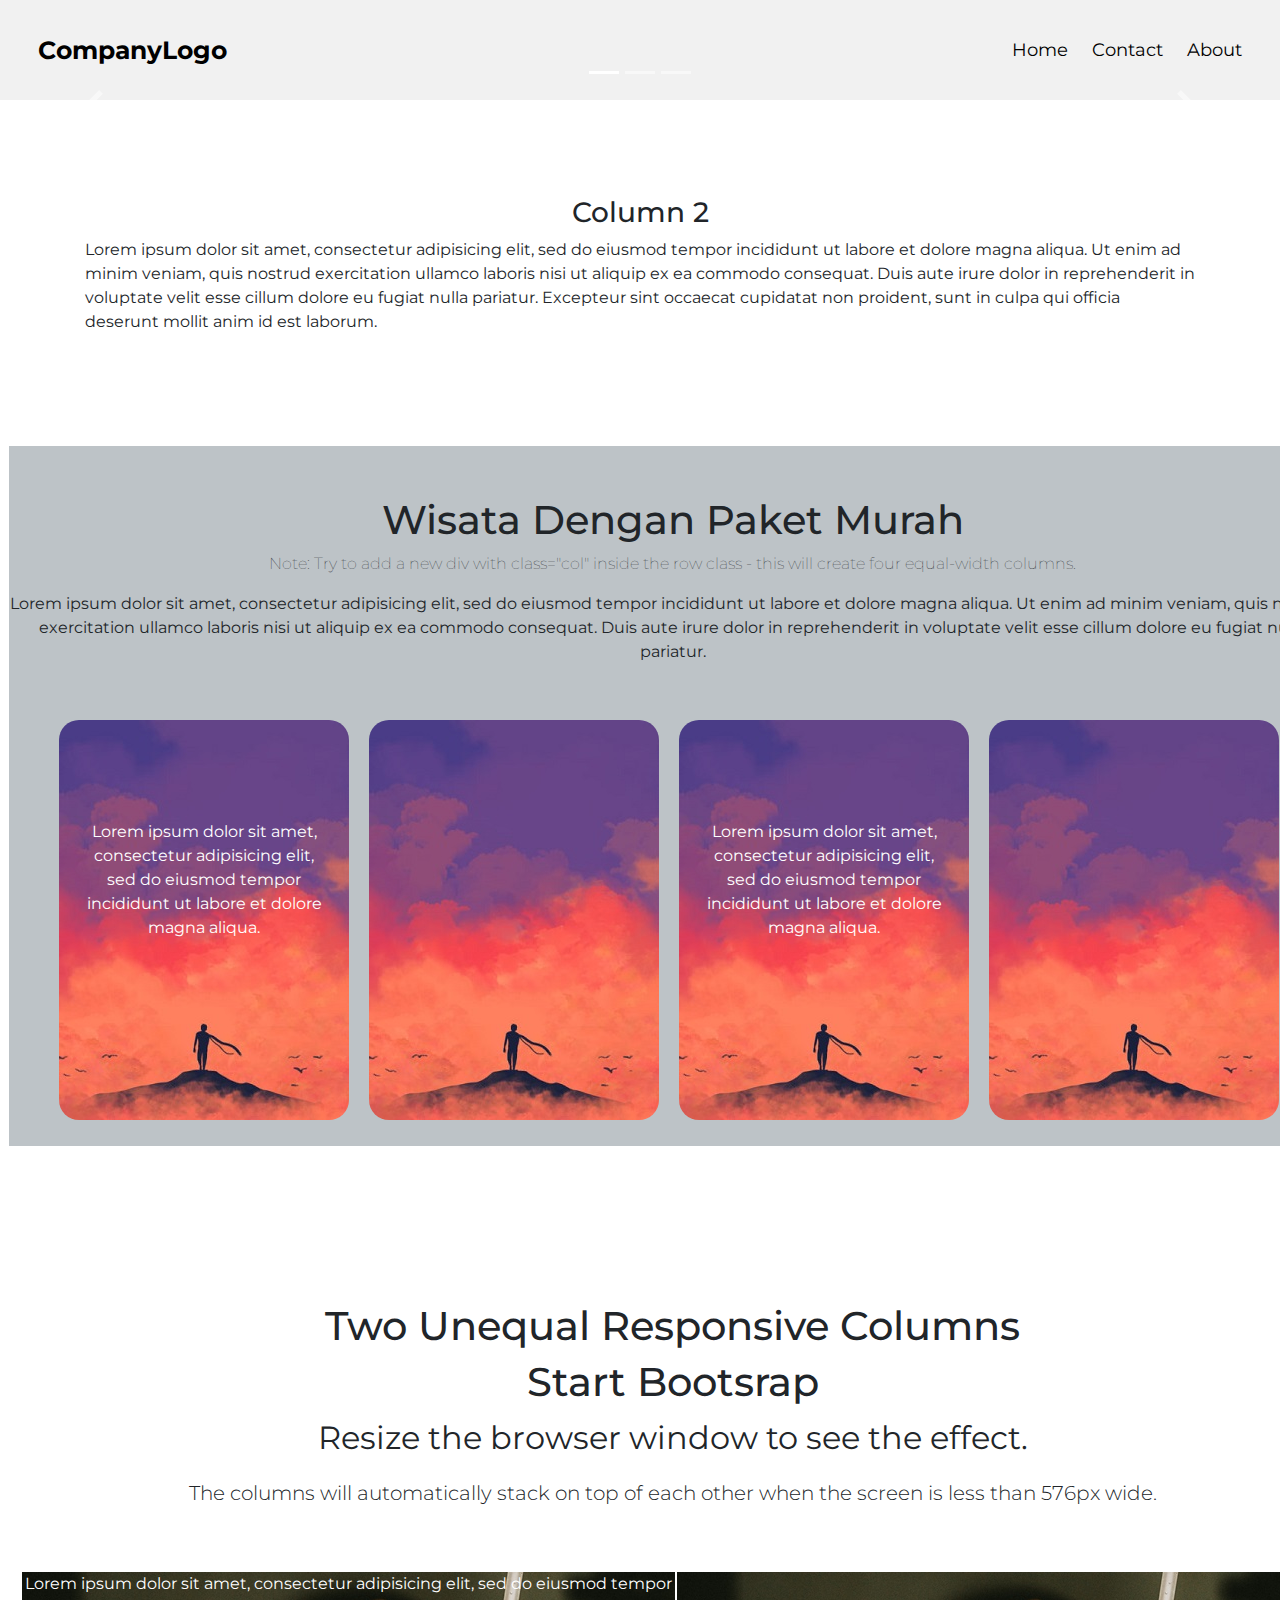
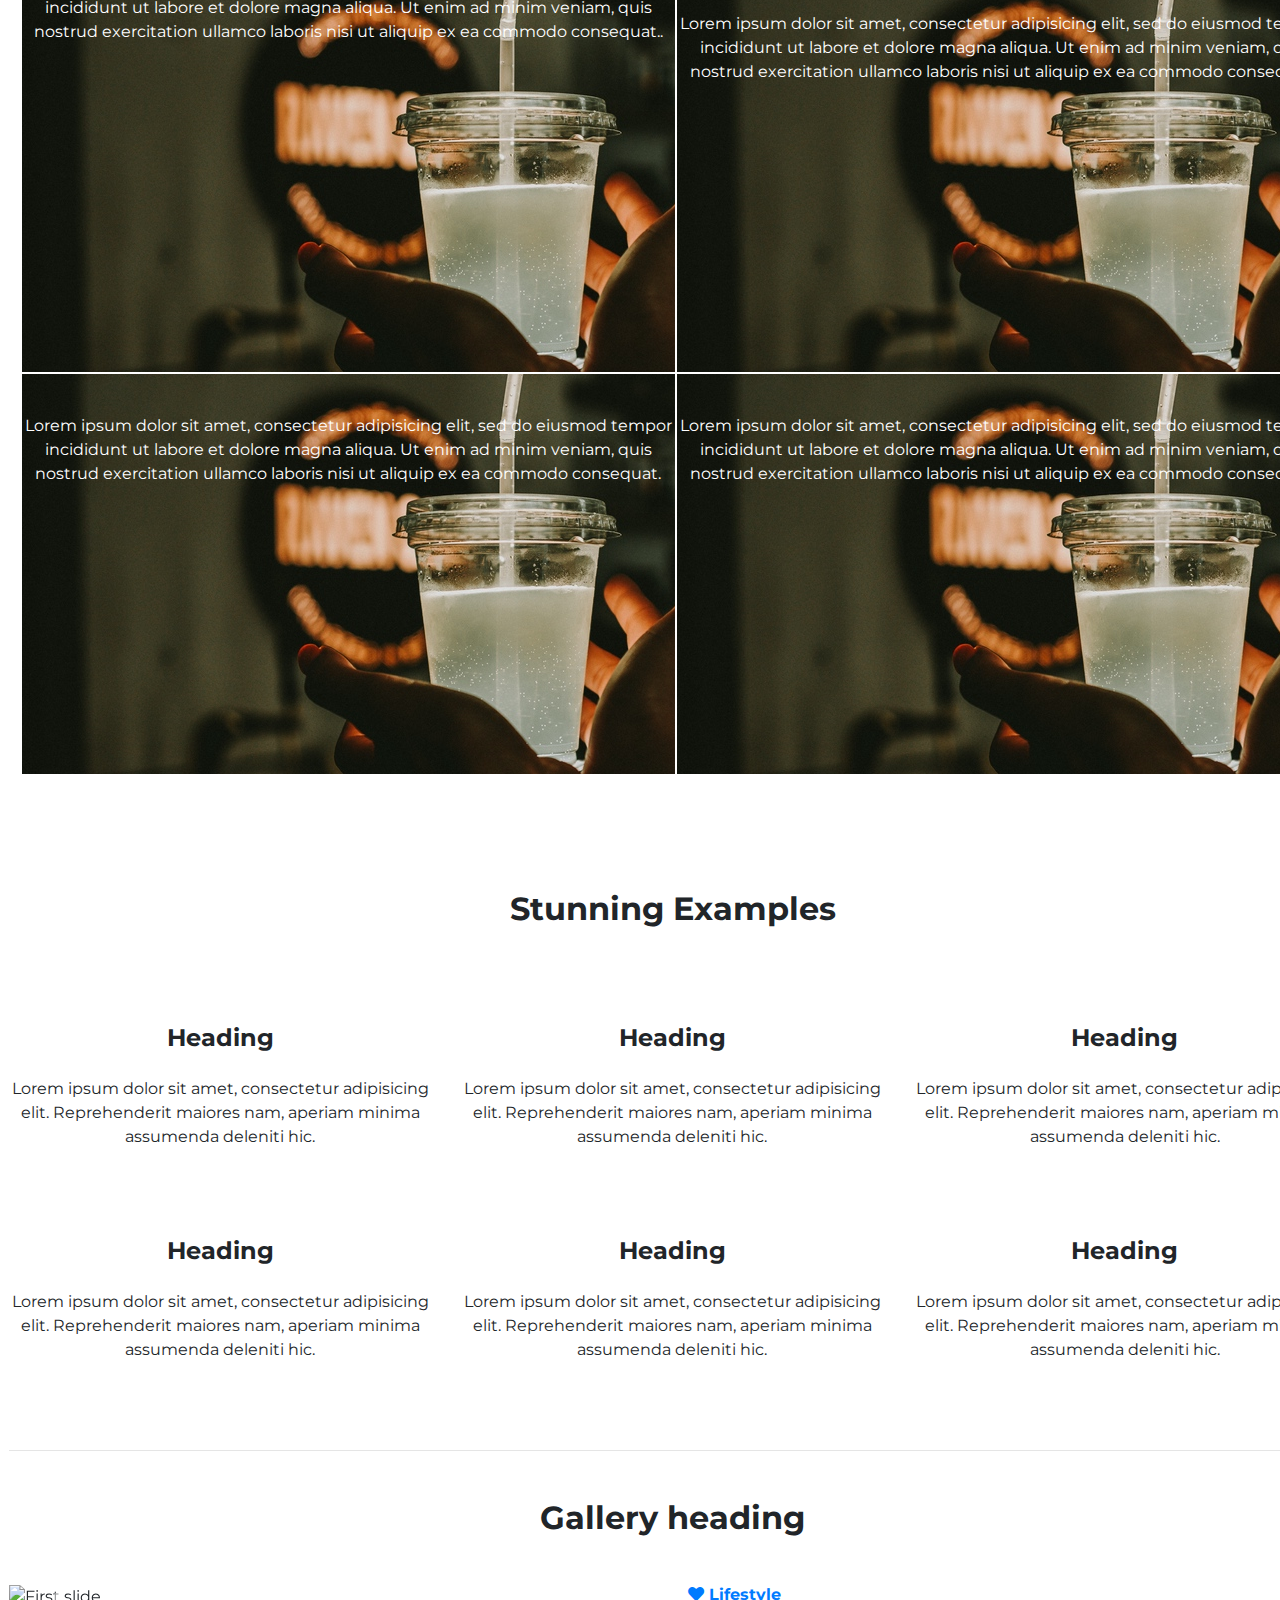
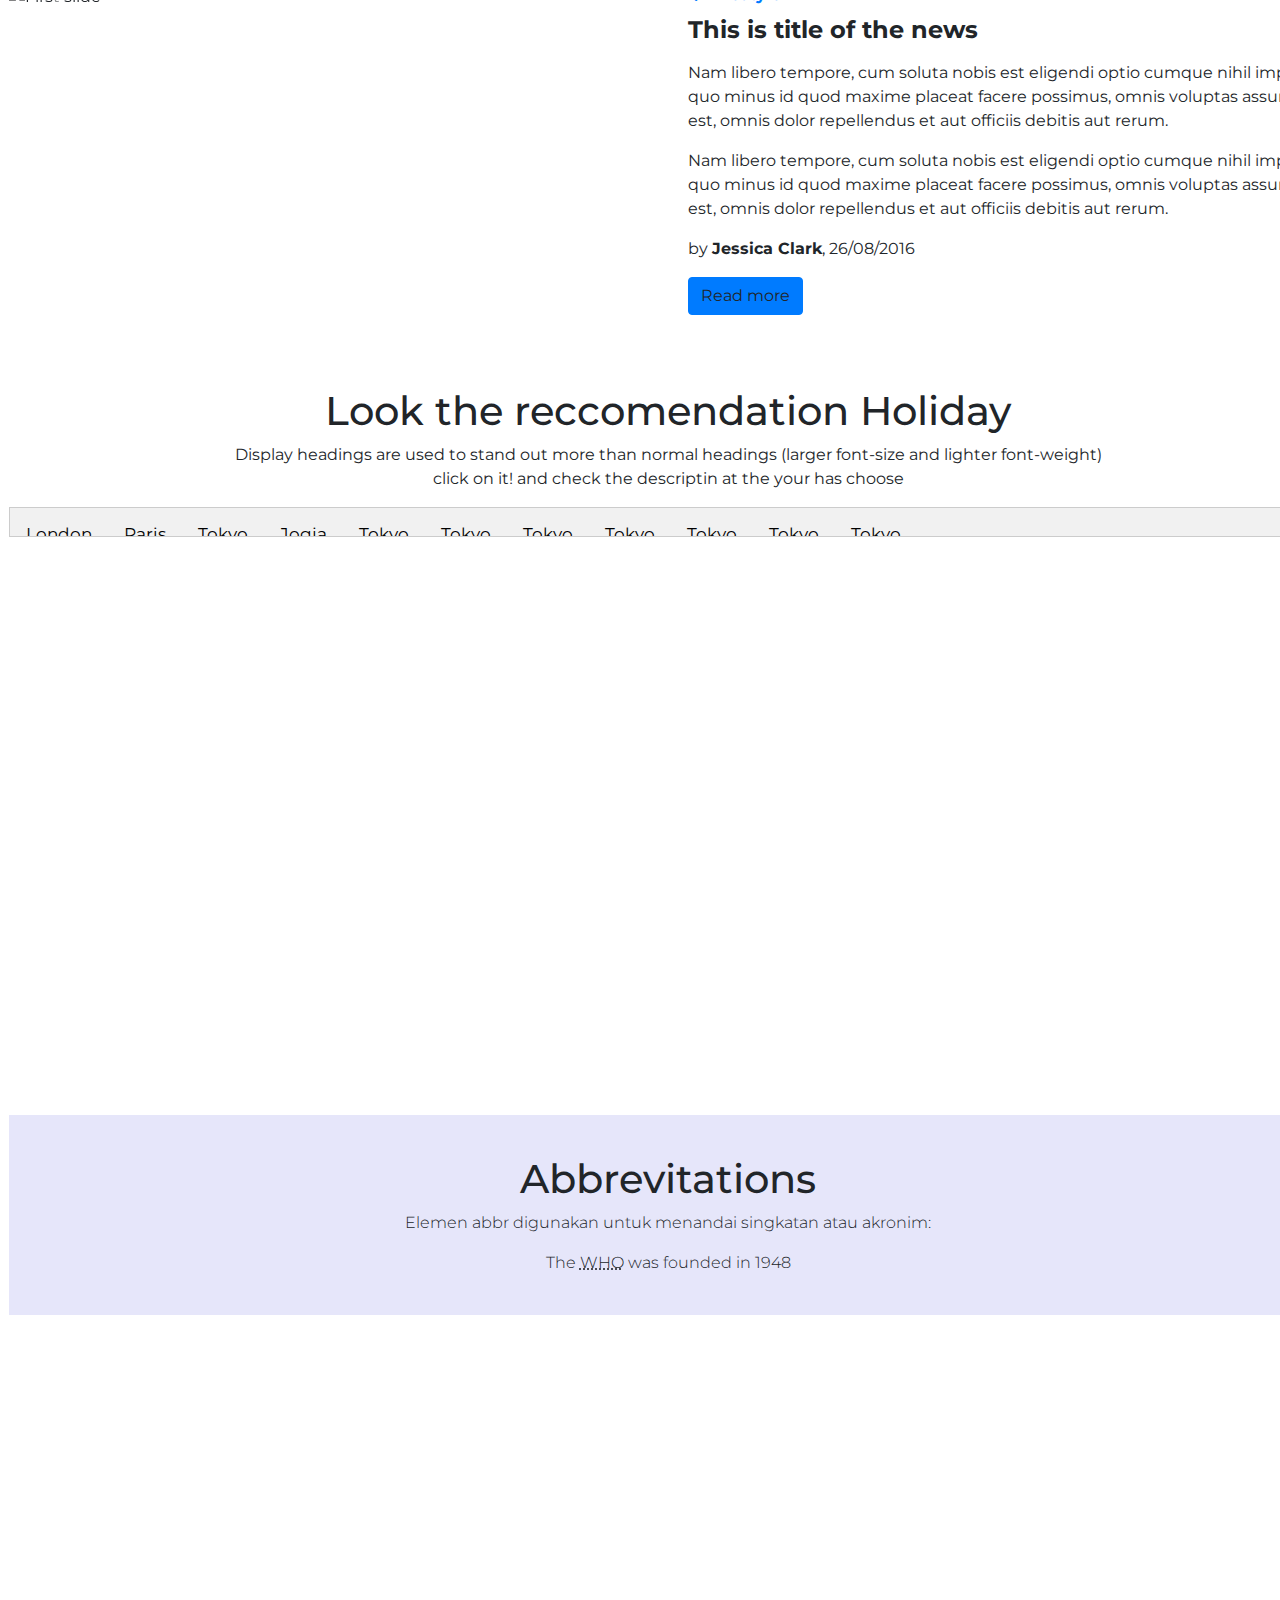
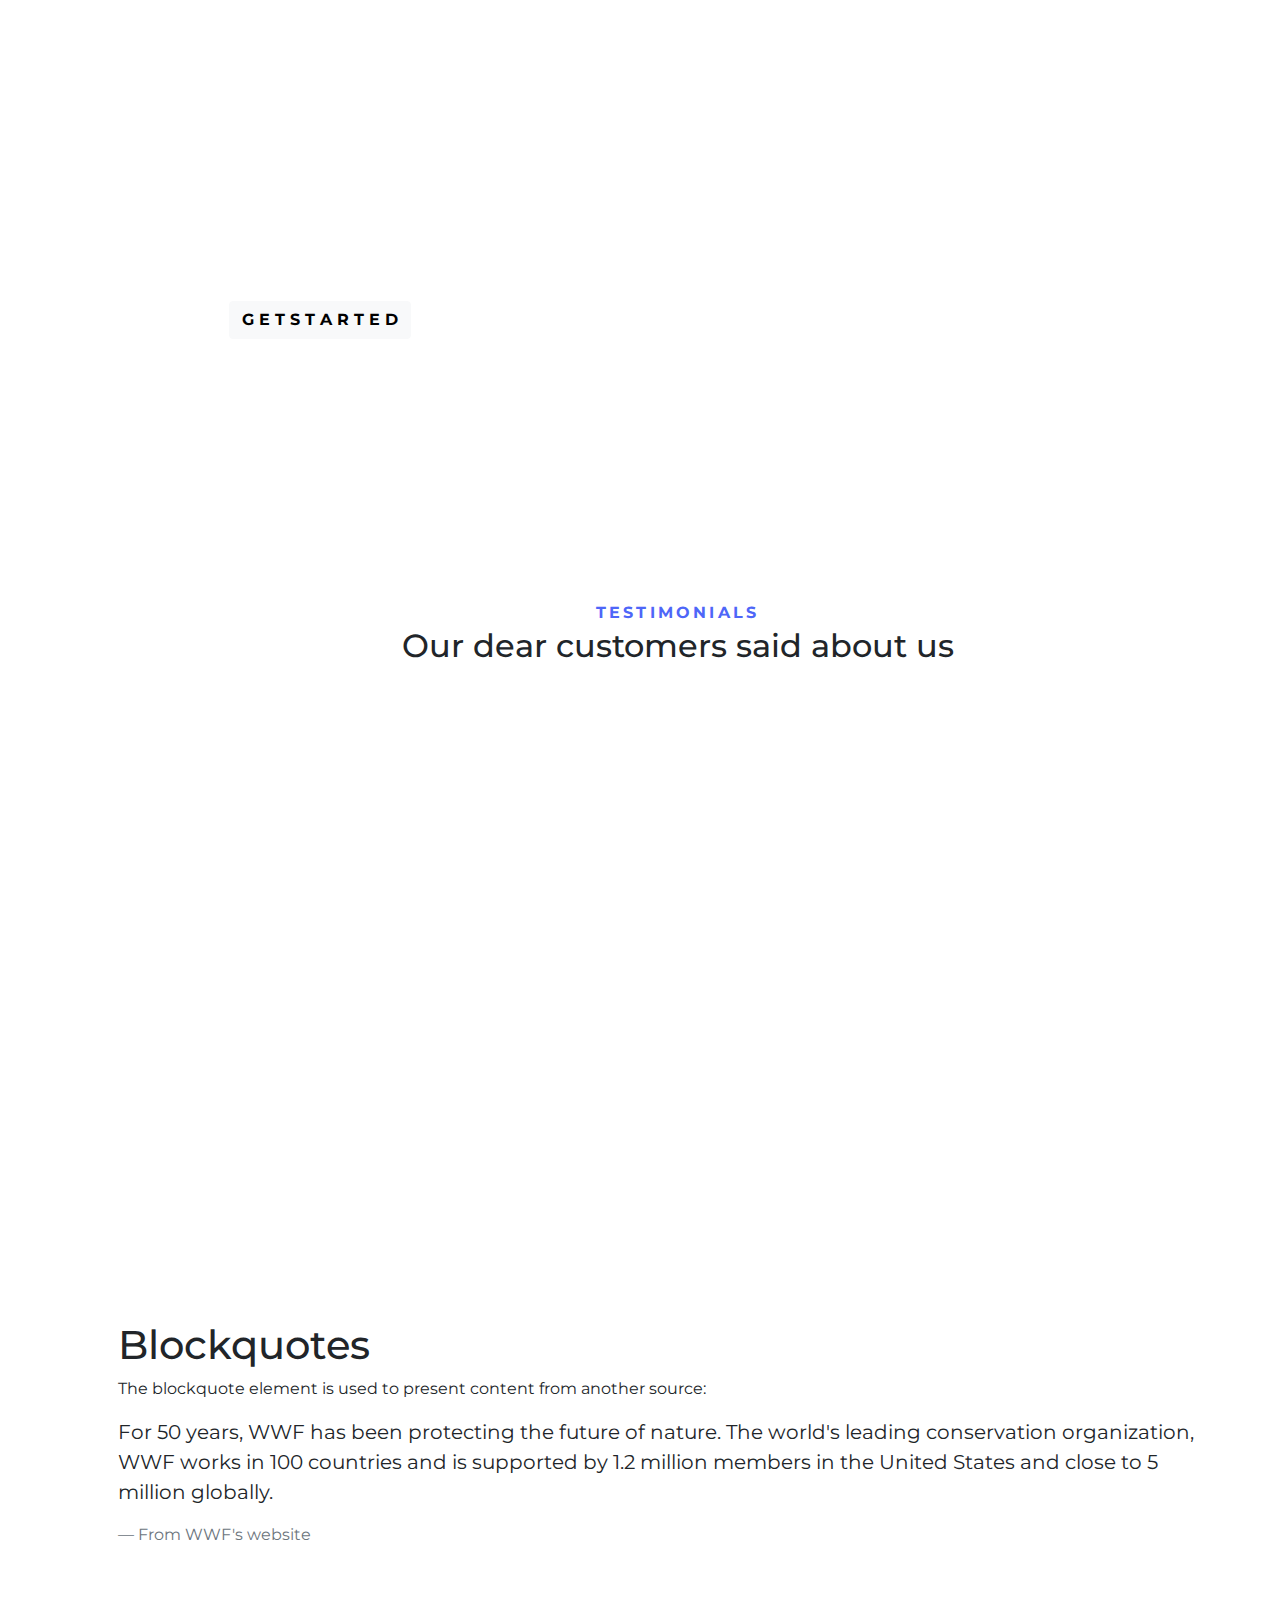
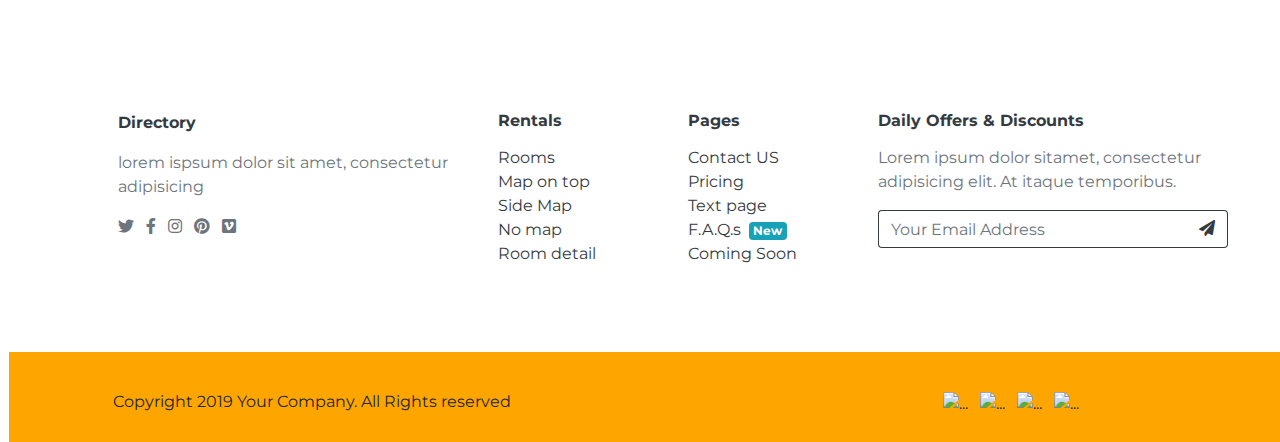
==== One.html @ 53c68852 "UBAH" ====
<!DOCTYPE html>
<html lang="en">
<head>
	<title>Bootsrap Example</title>
	  <meta charset="utf-8">
  <meta name="viewport" content="width=device-width, initial-scale=1">
  <link rel="stylesheet" href="https://stackpath.bootstrapcdn.com/bootstrap/4.3.1/css/bootstrap.min.css" integrity="sha384-ggOyR0iXCbMQv3Xipma34MD+dH/1fQ784/j6cY/iJTQUOhcWr7x9JvoRxT2MZw1T" crossorigin="anonymous">
  <link rel="stylesheet" href="fontawesome/css/all.css">
  <link href="https://fonts.googleapis.com/css?family=Montserrat:400,400i,500,600,600i,700,800,900|Poiret+One&display=swap" rel="stylesheet">
  <script src="https://stackpath.bootstrapcdn.com/bootstrap/4.3.1/js/bootstrap.min.js" integrity="sha384-JjSmVgyd0p3pXB1rRibZUAYoIIy6OrQ6VrjIEaFf/nJGzIxFDsf4x0xIM+B07jRM" crossorigin="anonymous"></script>
  <script src="https://code.jquery.com/jquery-3.3.1.slim.min.js" integrity="sha384-q8i/X+965DzO0rT7abK41JStQIAqVgRVzpbzo5smXKp4YfRvH+8abtTE1Pi6jizo" crossorigin="anonymous"></script>
  <script src="https://cdnjs.cloudflare.com/ajax/libs/popper.js/1.14.7/umd/popper.min.js" integrity="sha384-UO2eT0CpHqdSJQ6hJty5KVphtPhzWj9WO1clHTMGa3JDZwrnQq4sF86dIHNDz0W1" crossorigin="anonymous"></script>
  <script src="https://ajax.googleapis.com/ajax/libs/jquery/3.4.0/jquery.min.js"></script>
  <script src="https://cdnjs.cloudflare.com/ajax/libs/popper.js/1.14.7/umd/popper.min.js"></script>
  <script src="https://maxcdn.bootstrapcdn.com/bootstrap/4.3.1/js/bootstrap.min.js"></script>
  <style type="text/css">
    html {
      scroll-behavior: smooth;
    }
  	.display-1, .display-2, .display-3, .display-4 {
  		text-align: center;
  	}
  	body {
  		max-width: 1366px;
  		font-family: 'Montserrat', sans-serif;
  	}
  	header{
  		height: 100px;
  	}
  	.header {
  overflow: hidden;
  background-color: #f1f1f1;
  padding: 13px;
}

.header a {
  float: left;
  color: black;
  text-align: center;
  padding: 12px;
  text-decoration: none;
  font-size: 18px; 
  line-height: 25px;
  border-radius: 4px;
}

.header a.logo {
  font-size: 25px;
  font-weight: bold;
}

.header a:hover {
  background-color: #ddd;
  color: black;
}

.header a.active {
  background-color: none;
  color: black;
}

.header-right {
  float: right;
}

@media screen and (max-width: 500px) {
  .header a {
    float: none;
    display: block;
    text-align: left;
  }
  
  .header-right {
    float: none;
  }
}
  </style>
</head>
<body>
	<header class="header">
	<div class="header">
		<a href="#default" class="logo">CompanyLogo</a>
		 <div class="header-right">
		 	<a class="active" href="#home">Home</a>
		 	<a href="#contact">Contact
		 	</a>
		 	<a href="#about">About</a>
 		</div>
	</div>
	</header>
	<style type="text/css">
		.nav-item {
			margin-left: 50px;
		}
	</style>
	<div class="bd-example">
  <div id="carouselExampleCaptions" class="carousel slide" data-ride="carousel">
    <ol class="carousel-indicators">
      <li data-target="#carouselExampleCaptions" data-slide-to="0" class="active"></li>
      <li data-target="#carouselExampleCaptions" data-slide-to="1"></li>
      <li data-target="#carouselExampleCaptions" data-slide-to="2"></li>
    </ol>
    <div class="carousel-inner">
      <div class="carousel-item active">
        <img src="D:\bukan project\blonde-girl-4k-t7-1366x768.JPG" class="d-block w-100" alt="" style=" z-index: -1;">
        <div class="carousel-caption d-none d-md-block">
        	<div class="text-center text-lg-left">
        	<h6 align="left">The best holiday experience</h6>
        	<h1 class="display-3 font-weight-bold text-shadow" align="left">
        		Stay like a local
        	</h1>
        	</div>
        	<div class="search-bar" style="background: white; border-radius: 30px; border: 1px black; height: 50px;">
        		<form action="#" style="border-radius: 20px;">
        			<div class="row">
        				<div class="d-flex align-items-center form-group"
        				style="margin-left: 50px; margin-bottom: 22px;
        				width: 260px;
        				margin-top: 7px;

        				">
        					<input type="text" name="search" placeholder=" what are you searching for ?     "class="form-control border-0 shadow-0"
        					align="center"
        					style="border: transparent;">
        				</div>
        				<div class=""
        				align="center" style="padding-left: 10px;
        				padding-right: 10px; margin-top: 7px;" align="center">
        					<form action="#" id="newsletter-form">
							<div class="input-group mb-3">
							<input type="email" placeholder="Location" 
							aria-label="Your Email Address" class="form-control 
							bg-grey border-0 border-right-0"
							style="border: transparent;
							">
							<div class="input-group-append">
								<button type="submit" class="btn btn-outline-dark
								border-left-1 border-0" >
								<i class="fas fa-crosshairs text-lg"></i>
								 
								</button>
							</div>
						</div>
					</form>
        				</div>
        				 <div class="dropdown show" style="margin-top: 6px;">
  						<a class="btn btn-secondary dropdown-toggle" href="#" role="button" id="dropdownMenuLink" data-toggle="dropdown" aria-haspopup="true" aria-expanded="false">
    Categories
 						 </a>

 			 <div class="dropdown-menu" aria-labelledby="dropdownMenuLink">
   			 <a class="dropdown-item" href="#">Action</a>
    			<a class="dropdown-item" href="#">Another action</a>
    			<a class="dropdown-item" href="#">Something else here</a>
  			</div>
			</div>
        			</div>
        		</form>
        	</div>
        	<br>
          <h5>First slide label</h5>
          <p>Nulla vitae elit libero, a pharetra augue mollis interdum.</p>
        </div>
      </div>
      <div class="carousel-item">
        <img src="D:\bukan project\cute-girl-with-camera-smiling-8m-1366x768.jpg" class="d-block w-100" alt="...">
        <div class="carousel-caption d-none d-md-block">
          <h5>Second slide label</h5>
          <p>Lorem ipsum dolor sit amet, consectetur adipiscing elit.</p>
        </div>
      </div>
      <div class="carousel-item">
        <img src="D:\bukan project\marie-grippon-hd-1v-1366x768.jpg" class="d-block w-100" alt="...">
        <div class="carousel-caption d-none d-md-block">
          <h5>Third slide label</h5>
          <p>Praesent commodo cursus magna, vel scelerisque nisl consectetur.</p>
        </div>
      </div>
    </div>
    <a class="carousel-control-prev" href="#carouselExampleCaptions" role="button" data-slide="prev">
      <span class="carousel-control-prev-icon" aria-hidden="true"></span>
      <span class="sr-only">Previous</span>
    </a>
    <a class="carousel-control-next" href="#carouselExampleCaptions" role="button" data-slide="next">
      <span class="carousel-control-next-icon" aria-hidden="true"></span>
      <span class="sr-only">Next</span>
    </a>
  </div>
</div>
	<br>
	     <br>
	<br>
	<br>
	<div class="container">
		<div class="row">
			<div class="col-sm-12">
				<h3 align="center">Column 2</h3>
				<p>Lorem ipsum dolor sit amet, consectetur adipisicing elit, sed do eiusmod
				tempor incididunt ut labore et dolore magna aliqua. Ut enim ad minim veniam,
				quis nostrud exercitation ullamco laboris nisi ut aliquip ex ea commodo
				consequat. Duis aute irure dolor in reprehenderit in voluptate velit esse
				cillum dolore eu fugiat nulla pariatur. Excepteur sint occaecat cupidatat non
				proident, sunt in culpa qui officia deserunt mollit anim id est laborum.</p>
			</div>
		</div>
	</div>
	<br>
	<br>
	<br>
	<br>
	<div class="class-content-inner"style="background: #bdc3c7; height: 700px; padding-top: 50px; width: 1327px; margin-left: 9px;">
		    <h1 align="center">Wisata Dengan Paket Murah</h1>
		<p align="center" class="font-weight-lighter">Note: Try to add a new div with class="col" inside the row class - this will create four equal-width columns.
		</p><p align="center">Lorem ipsum dolor sit amet, consectetur adipisicing elit, sed do eiusmod
		tempor incididunt ut labore et dolore magna aliqua. Ut enim ad minim veniam,
		quis nostrud exercitation ullamco laboris nisi ut aliquip ex ea commodo
		consequat. Duis aute irure dolor in reprehenderit in voluptate velit esse
		cillum dolore eu fugiat nulla pariatur.</p>
		<div class="row" style="padding-top: 40px; margin-left: 0px;">
			<div align="left" style="background: url(Anime-Minimalism-4e-Wallpaper-640-x-960-380x570.jpg);
			color: white;
			width: 290px;
			height: 400px;
			margin-left: 20px;
			border-radius: 20px;
			margin-left: 50px;
			padding-top: 100px;
			padding-left: 20px;
			padding-right: 20px;">
			<p style=" 
			color: white;
			" align="center">
				Lorem ipsum dolor sit amet, consectetur adipisicing elit, sed do eiusmod
				tempor incididunt ut labore et dolore magna aliqua. 
			</p>
		</div>
			<div align="center" style="
			background-image: url(Anime-Minimalism-4e-Wallpaper-640-x-960-380x570.jpg);
				width: 290px; 
				margin-right: 10px;
				border-radius: 20px;
				height: 400px;
				margin-left: 20px;
				margin-right: 20px;"
				align="center">				
			</div>
			<div align="right">
			<p style="background: url(Anime-Minimalism-4e-Wallpaper-640-x-960-380x570.jpg);
			color: white;
			width: 290px;
			height: 400px;
			padding-top: 100px;
			padding-left: 20px;
			padding-right: 20px;
			border-radius: 20px;
			margin-right: 20px;
			" align="center">Lorem ipsum dolor sit amet, consectetur adipisicing elit, sed do eiusmod
			tempor incididunt ut labore et dolore magna aliqua.</p>
		</div>
		<div style="background-image: url(Anime-Minimalism-4e-Wallpaper-640-x-960-380x570.jpg);
				width: 290px; 
				margin-right: 10px;
				border-radius: 20px;
				height: 400px;
				margin-right: 10px;">
				<div>	
			</div>
		</div>
	</div>
	<br>
	<br>
	<br>
	<br>
	<div class="container-fluid" style="width: 1318px; 
	margin-top: 70px;
	margin-bottom: 70px;">
  <h1 align="center">Two Unequal Responsive Columns</h1>
  <h2 align="center" style="
  font-size: 2.5rem;
  ">Start Bootsrap</h2>
  <p align="center" style="
  font-size: 2rem;
  ">Resize the browser window to see the effect.</p>
  <p align="center" class="lead">The columns will automatically stack on top of each other when the screen is less than 576px wide.</p>
  <br>
  <br>
  <div class="row" style="
  width: 1330px;
  height: 800px;
  margin-left: -7px;">
    <div class="" style="
    background-image: url(glass_hands_drink_142823_960x544.jpg);
    width: 653px;
    height: 400px;
    margin-right: 2px;
    ">
    	<div>
    		<p align="center"
    		style="
    		color: white;
    		">Lorem ipsum dolor sit amet, consectetur adipisicing elit, sed do eiusmod
    		tempor incididunt ut labore et dolore magna aliqua. Ut enim ad minim veniam,
    		quis nostrud exercitation ullamco laboris nisi ut aliquip ex ea commodo
    		consequat..</p>
    	</div>
    </div>
    <div align="right"style="
    background-image: url(glass_hands_drink_142823_960x544.jpg);
    margin-left: 0px;
    width: 653px;
    height: 400px;
    ">
    <p style="
    	color: white;
    	text-align: center;
    	padding-top: 40px;">
    	Lorem ipsum dolor sit amet, consectetur adipisicing elit, sed do eiusmod
    	tempor incididunt ut labore et dolore magna aliqua. Ut enim ad minim veniam,
    	quis nostrud exercitation ullamco laboris nisi ut aliquip ex ea commodo
    	consequat.
   	</p>
    </div>
    <div align="left"style="
    background-image: url(glass_hands_drink_142823_960x544.jpg);
    width: 653px;
    height: 400px;
    margin-top: 2px;
    ">
    <p style="
    	color: white;
    	text-align: center;
    	padding-top: 40px;">
    	Lorem ipsum dolor sit amet, consectetur adipisicing elit, sed do eiusmod
    	tempor incididunt ut labore et dolore magna aliqua. Ut enim ad minim veniam,
    	quis nostrud exercitation ullamco laboris nisi ut aliquip ex ea commodo
    	consequat.
   	</p>
    </div>
    <div align="right"style="
    background-image: url(glass_hands_drink_142823_960x544.jpg);
    margin-left: 0px;
    width: 653px;
    height: 400px;
    margin-top: 2px;
    margin-left: 2px;
    ">
    <p style="
    	color: white;
    	text-align: center;
    	padding-top: 40px;">
    	Lorem ipsum dolor sit amet, consectetur adipisicing elit, sed do eiusmod
    	tempor incididunt ut labore et dolore magna aliqua. Ut enim ad minim veniam,
    	quis nostrud exercitation ullamco laboris nisi ut aliquip ex ea commodo
    	consequat.
   	</p>
    </div>
  </div>
</div>
<br>
<br>
<section id="examples" class="text-center">

                <!-- Heading -->
                <h2 class="mb-5 font-weight-bold">Stunning Examples</h2>

                <!--Grid row-->
                <div class="row">

                    <!--Grid column-->
                    <div class="col-lg-4 col-md-12 mb-4">

                        <div class="view overlay z-depth-1-half">
                            <img src="https://mdbootstrap.com/img/Photos/Others/images/48.jpg" class="img-fluid" alt="">
                            <div class="mask rgba-white-slight"></div>
                        </div>

                        <h4 class="my-4 font-weight-bold">Heading</h4>
                        <p class="grey-text">Lorem ipsum dolor sit amet, consectetur adipisicing elit. Reprehenderit
                            maiores nam,
                            aperiam minima
                            assumenda deleniti hic.</p>

                    </div>
                    <!--Grid column-->

                    <!--Grid column-->
                    <div class="col-lg-4 col-md-6 mb-4">

                        <div class="view overlay z-depth-1-half">
                            <img src="https://mdbootstrap.com/img/Photos/Others/images/49.jpg" class="img-fluid" alt="">
                            <div class="mask rgba-white-slight"></div>
                        </div>

                        <h4 class="my-4 font-weight-bold">Heading</h4>
                        <p class="grey-text">Lorem ipsum dolor sit amet, consectetur adipisicing elit. Reprehenderit
                            maiores nam,
                            aperiam minima
                            assumenda deleniti hic.</p>

                    </div>
                    <!--Grid column-->

                    <!--Grid column-->
                    <div class="col-lg-4 col-md-6 mb-4">

                        <div class="view overlay z-depth-1-half">
                            <img src="https://mdbootstrap.com/img/Photos/Others/images/29.jpg" class="img-fluid" alt="">
                            <div class="mask rgba-white-slight"></div>
                        </div>

                        <h4 class="my-4 font-weight-bold">Heading</h4>
                        <p class="grey-text">Lorem ipsum dolor sit amet, consectetur adipisicing elit. Reprehenderit
                            maiores nam,
                            aperiam minima
                            assumenda deleniti hic.</p>

                    </div>
                    <!--Grid column-->

                </div>
                <!--Grid row-->

                <!--Grid row-->
                <div class="row">

                    <!--Grid column-->
                    <div class="col-lg-4 col-md-12 mb-4">

                        <div class="view overlay z-depth-1-half">
                            <img src="https://mdbootstrap.com/img/Photos/Others/images/10.jpg" class="img-fluid" alt="">
                            <div class="mask rgba-white-slight"></div>
                        </div>

                        <h4 class="my-4 font-weight-bold">Heading</h4>
                        <p class="grey-text">Lorem ipsum dolor sit amet, consectetur adipisicing elit. Reprehenderit
                            maiores nam,
                            aperiam minima
                            assumenda deleniti hic.</p>

                    </div>
                    <!--Grid column-->

                    <!--Grid column-->
                    <div class="col-lg-4 col-md-6 mb-4">

                        <div class="view overlay z-depth-1-half">
                            <img src="https://mdbootstrap.com/img/Photos/Others/images/11.jpg" class="img-fluid" alt="">
                            <div class="mask rgba-white-slight"></div>
                        </div>

                        <h4 class="my-4 font-weight-bold">Heading</h4>
                        <p class="grey-text">Lorem ipsum dolor sit amet, consectetur adipisicing elit. Reprehenderit
                            maiores nam,
                            aperiam minima
                            assumenda deleniti hic.</p>

                    </div>
                    <!--Grid column-->

                    <!--Grid column-->
                    <div class="col-lg-4 col-md-6 mb-4">

                        <div class="view overlay z-depth-1-half">
                            <img src="https://mdbootstrap.com/img/Photos/Others/images/13.jpg" class="img-fluid" alt="">
                            <div class="mask rgba-white-slight"></div>
                        </div>

                        <h4 class="my-4 font-weight-bold">Heading</h4>
                        <p class="grey-text">Lorem ipsum dolor sit amet, consectetur adipisicing elit. Reprehenderit
                            maiores nam,
                            aperiam minima
                            assumenda deleniti hic.</p>

                    </div>
                    <!--Grid column-->

                </div>
                <!--Grid row-->

            </section>
            <!--Section: Examples-->

            <hr class="my-5">

            <!--Section: Gallery-->
            <section id="gallery">

                <!-- Heading -->
                <h2 class="mb-5 font-weight-bold text-center">Gallery heading</h2>

                <!--Grid row-->
                <div class="row">

                    <!--Grid column-->
                    <div class="col-md-6 mb-4">

                        <!--Carousel Wrapper-->
                        <div id="carousel-example-1z" class="carousel slide carousel-fade carousel-fade" data-ride="carousel">
                            <!--Indicators-->
                            <ol class="carousel-indicators">
                                <li data-target="#carousel-example-1z" data-slide-to="0" class="active"></li>
                                <li data-target="#carousel-example-1z" data-slide-to="1"></li>
                                <li data-target="#carousel-example-1z" data-slide-to="2"></li>
                            </ol>
                            <!--/.Indicators-->
                            <!--Slides-->
                            <div class="carousel-inner z-depth-1-half" role="listbox">
                                <!--First slide-->
                                <div class="carousel-item active">
                                    <img class="d-block w-100" src="https://mdbootstrap.com/img/Photos/Slides/img%20(130).jpg"
                                        alt="First slide">
                                </div>
                                <!--/First slide-->
                                <!--Second slide-->
                                <div class="carousel-item">
                                    <img class="d-block w-100" src="https://mdbootstrap.com/img/Photos/Slides/img%20(129).jpg"
                                        alt="Second slide">
                                </div>
                                <!--/Second slide-->
                                <!--Third slide-->
                                <div class="carousel-item">
                                    <img class="d-block w-100" src="https://mdbootstrap.com/img/Photos/Slides/img%20(70).jpg"
                                        alt="Third slide">
                                </div>
                                <!--/Third slide-->
                            </div>
                            <!--/.Slides-->
                            <!--Controls-->
                            <a class="carousel-control-prev" href="#carousel-example-1z" role="button" data-slide="prev">
                                <span class="carousel-control-prev-icon" aria-hidden="true"></span>
                                <span class="sr-only">Previous</span>
                            </a>
                            <a class="carousel-control-next" href="#carousel-example-1z" role="button" data-slide="next">
                                <span class="carousel-control-next-icon" aria-hidden="true"></span>
                                <span class="sr-only">Next</span>
                            </a>
                            <!--/.Controls-->
                        </div>
                        <!--/.Carousel Wrapper-->

                    </div>
                    <!--Grid column-->

                    <!--Grid column-->
                    <div class="col-md-6">

                        <!--Excerpt-->
                        <a href="" class="teal-text">
                            <h6 class="pb-1"><i class="fa fa-heart"></i><strong> Lifestyle </strong></h6>
                        </a>
                        <h4 class="mb-3"><strong>This is title of the news</strong></h4>
                        <p>Nam libero tempore, cum soluta nobis est eligendi optio cumque nihil impedit quo minus id
                            quod maxime
                            placeat facere possimus, omnis voluptas assumenda est, omnis dolor repellendus et aut
                            officiis
                            debitis aut rerum.</p>

                        <p>Nam libero tempore, cum soluta nobis est eligendi optio cumque nihil impedit quo minus id
                            quod maxime
                            placeat facere possimus, omnis voluptas assumenda est, omnis dolor repellendus et aut
                            officiis
                            debitis aut rerum.</p>
                        <p>by <a><strong>Jessica Clark</strong></a>, 26/08/2016</p>
                        <a class="btn btn-primary btn-md">Read more</a>

                    </div>
                    <!--Grid column-->

                </div>
                <!--Grid row-->

            </section>
	<br>
	<br>
	<br>
	<div class="cont" style="
	width: 1318px;
	height: 680px">
  <h1 align="center">Look the reccomendation Holiday</h1>
  <p align="center">Display headings are used to stand out more than normal headings (larger font-size and lighter font-weight)
 	<br>
  click on it! and check the descriptin at the your has choose</p>

 <style>
.tab {
  overflow: hidden;
  border: 1px solid #ccc;
  background-color: #f1f1f1;
}

/* Style the buttons inside the tab */
.tab button {
  background-color: inherit;
  float: left;
  border: none;
  outline: none;
  cursor: pointer;
  padding: 14px 16px;
  transition: 0.3s;
  font-size: 17px;
}

/* Change background color of buttons on hover */
.tab button:hover {
  background-color: #ddd;
}

/* Create an active/current tablink class */
.tab button.active {
  background-color: #ccc;
}

/* Style the tab content */
.tabcontent {
  display: none;
  padding: 6px 12px;
  -webkit-animation: fadeEffect 1s;
  animation: fadeEffect 1s;
}

/* Fade in tabs */
@-webkit-keyframes fadeEffect {
  from {opacity: 0;}
  to {opacity: 1;}
}

@keyframes fadeEffect {
  from {opacity: 0;}
  to {opacity: 1;}
}
</style>

<div class="tab">
	<style>
		.tab {
			width: 1300px;
			height: 30px;
			-webkit-transition: height 1s;
			transition: height 1s;
		}
	   .tab:hover 
     {
			height: 50px;
		}
	</style>
  <button class="tablinks" onclick="openCity(event, 'London')">London</button>
  <button class="tablinks" onclick="openCity(event, 'Paris')">Paris</button>
  <button class="tablinks" onclick="openCity(event, 'Tokyo')">Tokyo</button>
  <button class="tablinks" onclick="openCity(event, 'Jogja')">Jogja</button>
  <button class="tablinks" onclick="openCity(event, 'Tokyo')">Tokyo</button>
  <button class="tablinks" onclick="openCity(event, 'Tokyo')">Tokyo</button>
  <button class="tablinks" onclick="openCity(event, 'Tokyo')">Tokyo</button>
  <button class="tablinks" onclick="openCity(event, 'Tokyo')">Tokyo</button>
  <button class="tablinks" onclick="openCity(event, 'Tokyo')">Tokyo</button>
  <button class="tablinks" onclick="openCity(event, 'Tokyo')">Tokyo</button>
  <button class="tablinks" onclick="openCity(event, 'Tokyo')">Tokyo</button>
</div>

<div id="London" class="tabcontent">
  <h3>London</h3>
  <p>London is the capital city of England.</p>
  <p><img src="Anime-Minimalism-4e-Wallpaper-640-x-960-380x570.jpg" style="float: left;
  margin-right: 15px;
  border-radius: 20px;">Lorem ipsum dolor sit amet, consectetur adipisicing elit, sed do eiusmod
  tempor incididunt ut labore et dolore magna aliqua. Ut enim ad minim veniam,
  quis nostrud exercitation ullamco laboris nisi ut aliquip ex ea commodo
  consequat. Duis aute irure dolor in reprehenderit in voluptate velit esse
  cillum dolore eu fugiat nulla pariatur. Excepteur sint occaecat cupidatat non
  proident, sunt in culpa qui officia deserunt mollit anim id est laborum.
  Lorem ipsum dolor sit amet, consectetur adipisicing elit, sed do eiusmod
  tempor incididunt ut labore et dolore magna aliqua. Ut enim ad minim veniam,
  quis nostrud exercitation ullamco laboris nisi ut aliquip ex ea commodo
  consequat. Duis aute irure dolor in reprehenderit in voluptate velit esse
  cillum dolore eu fugiat nulla pariatur. Excepteur sint occaecat cupidatat non
  proident, sunt in culpa qui officia deserunt mollit anim id est laborum.</p>
</div>

<div id="Paris" class="tabcontent">
  <h3>Paris</h3>
  <p>Paris is the capital of France.</p> 
  <p><img src="Anime-Minimalism-4e-Wallpaper-640-x-960-380x570.jpg" style="float: left;
  margin-right: 15px;
  border-radius: 20px;">Lorem ipsum dolor sit amet, consectetur adipisicing elit, sed do eiusmod
  tempor incididunt ut labore et dolore magna aliqua. Ut enim ad minim veniam,
  quis nostrud exercitation ullamco laboris nisi ut aliquip ex ea commodo
  consequat. Duis aute irure dolor in reprehenderit in voluptate velit esse
  cillum dolore eu fugiat nulla pariatur. Excepteur sint occaecat cupidatat non
  proident, sunt in culpa qui officia deserunt mollit anim id est laborum.
  Lorem ipsum dolor sit amet, consectetur adipisicing elit, sed do eiusmod
  tempor incididunt ut labore et dolore magna aliqua. Ut enim ad minim veniam,
  quis nostrud exercitation ullamco laboris nisi ut aliquip ex ea commodo
  consequat. Duis aute irure dolor in reprehenderit in voluptate velit esse
  cillum dolore eu fugiat nulla pariatur. Excepteur sint occaecat cupidatat non
  proident, sunt in culpa qui officia deserunt mollit anim id est laborum.</p>
</div>

<div id="Tokyo" class="tabcontent">
  <h3>Tokyo</h3>
  <p>Tokyo is the capital of Japan.</p>
  <p><img src="Anime-Minimalism-4e-Wallpaper-640-x-960-380x570.jpg" style="float: left;
  margin-right: 15px;
  border-radius: 20px;">Lorem ipsum dolor sit amet, consectetur adipisicing elit, sed do eiusmod
  tempor incididunt ut labore et dolore magna aliqua. Ut enim ad minim veniam,
  quis nostrud exercitation ullamco laboris nisi ut aliquip ex ea commodo
  consequat. Duis aute irure dolor in reprehenderit in voluptate velit esse
  cillum dolore eu fugiat nulla pariatur. Excepteur sint occaecat cupidatat non
  proident, sunt in culpa qui officia deserunt mollit anim id est laborum.
  Lorem ipsum dolor sit amet, consectetur adipisicing elit, sed do eiusmod
  tempor incididunt ut labore et dolore magna aliqua. Ut enim ad minim veniam,
  quis nostrud exercitation ullamco laboris nisi ut aliquip ex ea commodo
  consequat. Duis aute irure dolor in reprehenderit in voluptate velit esse
  cillum dolore eu fugiat nulla pariatur. Excepteur sint occaecat cupidatat non
  proident, sunt in culpa qui officia deserunt mollit anim id est laborum.</p>
</div>

<div id="Jogja" class="tabcontent">
	<h3 style="padding: 10px;">Jogja</h3>
	<p>Jogjakarta is great place to Holiday</p>
	<p><img src="Anime-Minimalism-4e-Wallpaper-640-x-960-380x570.jpg" style="float: left;
	margin-right: 15px;
	border-radius: 20px;">Lorem ipsum dolor sit amet, consectetur adipisicing elit, sed do eiusmod
	tempor incididunt ut labore et dolore magna aliqua. Ut enim ad minim veniam,
	quis nostrud exercitation ullamco laboris nisi ut aliquip ex ea commodo
	consequat. Duis aute irure dolor in reprehenderit in voluptate velit esse
	cillum dolore eu fugiat nulla pariatur. Excepteur sint occaecat cupidatat non
	proident, sunt in culpa qui officia deserunt mollit anim id est laborum.
	Lorem ipsum dolor sit amet, consectetur adipisicing elit, sed do eiusmod
	tempor incididunt ut labore et dolore magna aliqua. Ut enim ad minim veniam,
	quis nostrud exercitation ullamco laboris nisi ut aliquip ex ea commodo
	consequat. Duis aute irure dolor in reprehenderit in voluptate velit esse
	cillum dolore eu fugiat nulla pariatur. Excepteur sint occaecat cupidatat non
	proident, sunt in culpa qui officia deserunt mollit anim id est laborum.</p>
</div>

<div id="Jogja" class="tabcontent">
  <h3 style="padding: 10px;">Jogja</h3>
  <p>Jogjakarta is great place to Holiday</p>
  <p><img src="Anime-Minimalism-4e-Wallpaper-640-x-960-380x570.jpg" style="float: left;
  margin-right: 15px;
  border-radius: 20px;">Lorem ipsum dolor sit amet, consectetur adipisicing elit, sed do eiusmod
  tempor incididunt ut labore et dolore magna aliqua. Ut enim ad minim veniam,
  quis nostrud exercitation ullamco laboris nisi ut aliquip ex ea commodo
  consequat. Duis aute irure dolor in reprehenderit in voluptate velit esse
  cillum dolore eu fugiat nulla pariatur. Excepteur sint occaecat cupidatat non
  proident, sunt in culpa qui officia deserunt mollit anim id est laborum.
  Lorem ipsum dolor sit amet, consectetur adipisicing elit, sed do eiusmod
  tempor incididunt ut labore et dolore magna aliqua. Ut enim ad minim veniam,
  quis nostrud exercitation ullamco laboris nisi ut aliquip ex ea commodo
  consequat. Duis aute irure dolor in reprehenderit in voluptate velit esse
  cillum dolore eu fugiat nulla pariatur. Excepteur sint occaecat cupidatat non
  proident, sunt in culpa qui officia deserunt mollit anim id est laborum.</p>
</div>

<div id="Jogja" class="tabcontent">
  <h3 style="padding: 10px;">Jogja</h3>
  <p>Jogjakarta is great place to Holiday</p>
  <p><img src="Anime-Minimalism-4e-Wallpaper-640-x-960-380x570.jpg" style="float: left;
  margin-right: 15px;
  border-radius: 20px;">Lorem ipsum dolor sit amet, consectetur adipisicing elit, sed do eiusmod
  tempor incididunt ut labore et dolore magna aliqua. Ut enim ad minim veniam,
  quis nostrud exercitation ullamco laboris nisi ut aliquip ex ea commodo
  consequat. Duis aute irure dolor in reprehenderit in voluptate velit esse
  cillum dolore eu fugiat nulla pariatur. Excepteur sint occaecat cupidatat non
  proident, sunt in culpa qui officia deserunt mollit anim id est laborum.
  Lorem ipsum dolor sit amet, consectetur adipisicing elit, sed do eiusmod
  tempor incididunt ut labore et dolore magna aliqua. Ut enim ad minim veniam,
  quis nostrud exercitation ullamco laboris nisi ut aliquip ex ea commodo
  consequat. Duis aute irure dolor in reprehenderit in voluptate velit esse
  cillum dolore eu fugiat nulla pariatur. Excepteur sint occaecat cupidatat non
  proident, sunt in culpa qui officia deserunt mollit anim id est laborum.</p>
</div>

<div id="Jogja" class="tabcontent">
  <h3 style="padding: 10px;">Jogja</h3>
  <p>Jogjakarta is great place to Holiday</p>
  <p><img src="Anime-Minimalism-4e-Wallpaper-640-x-960-380x570.jpg" style="float: left;
  margin-right: 15px;
  border-radius: 20px;">Lorem ipsum dolor sit amet, consectetur adipisicing elit, sed do eiusmod
  tempor incididunt ut labore et dolore magna aliqua. Ut enim ad minim veniam,
  quis nostrud exercitation ullamco laboris nisi ut aliquip ex ea commodo
  consequat. Duis aute irure dolor in reprehenderit in voluptate velit esse
  cillum dolore eu fugiat nulla pariatur. Excepteur sint occaecat cupidatat non
  proident, sunt in culpa qui officia deserunt mollit anim id est laborum.
  Lorem ipsum dolor sit amet, consectetur adipisicing elit, sed do eiusmod
  tempor incididunt ut labore et dolore magna aliqua. Ut enim ad minim veniam,
  quis nostrud exercitation ullamco laboris nisi ut aliquip ex ea commodo
  consequat. Duis aute irure dolor in reprehenderit in voluptate velit esse
  cillum dolore eu fugiat nulla pariatur. Excepteur sint occaecat cupidatat non
  proident, sunt in culpa qui officia deserunt mollit anim id est laborum.</p>
</div>

<div id="Jogja" class="tabcontent">
  <h3 style="padding: 10px;">Jogja</h3>
  <p>Jogjakarta is great place to Holiday</p>
  <p><img src="Anime-Minimalism-4e-Wallpaper-640-x-960-380x570.jpg" style="float: left;
  margin-right: 15px;
  border-radius: 20px;">Lorem ipsum dolor sit amet, consectetur adipisicing elit, sed do eiusmod
  tempor incididunt ut labore et dolore magna aliqua. Ut enim ad minim veniam,
  quis nostrud exercitation ullamco laboris nisi ut aliquip ex ea commodo
  consequat. Duis aute irure dolor in reprehenderit in voluptate velit esse
  cillum dolore eu fugiat nulla pariatur. Excepteur sint occaecat cupidatat non
  proident, sunt in culpa qui officia deserunt mollit anim id est laborum.
  Lorem ipsum dolor sit amet, consectetur adipisicing elit, sed do eiusmod
  tempor incididunt ut labore et dolore magna aliqua. Ut enim ad minim veniam,
  quis nostrud exercitation ullamco laboris nisi ut aliquip ex ea commodo
  consequat. Duis aute irure dolor in reprehenderit in voluptate velit esse
  cillum dolore eu fugiat nulla pariatur. Excepteur sint occaecat cupidatat non
  proident, sunt in culpa qui officia deserunt mollit anim id est laborum.</p>
</div>

<script>
function openCity(evt, cityName) {
  var i, tabcontent, tablinks;
  tabcontent = document.getElementsByClassName("tabcontent");
  for (i = 0; i < tabcontent.length; i++) {
    tabcontent[i].style.display = "none";
  }
  tablinks = document.getElementsByClassName("tablinks");
  for (i = 0; i < tablinks.length; i++) {
    tablinks[i].className = tablinks[i].className.replace(" active", "");
  }
  document.getElementById(cityName).style.display = "block";
  evt.currentTarget.className += " active";
}
</script>

	</div>
	<br>	
	<br>
	<div class="container-5" style=" width: 1318px; padding-top: 40px; background-color: lavender; height: 200px;">
	<h1 align="center">Abbrevitations</h1>
	<p class="lead" style="font-size: 1rem; text-align: center;">Elemen abbr digunakan untuk menandai singkatan atau akronim:</p>	
	<p class="lead" style="font-size: 1rem; text-align: center;">The <abbr title="World Health Oraganization">WHO</abbr> was founded in 1948</p>
	</div>
	<br>
  <br>
	<div class="container-fluid" style="width: 1320px;
  background-image: url(https://d19m59y37dris4.cloudfront.net/directory/1-2/img/photo/photo-1497436072909-60f360e1d4b1.jpg);
  height: 700px;
  margin-left: 5px;">
  <h1 style="color: white;
  margin-left: 140px;
  padding-top: 250px;
  font-size: 75px;">
    <b>Lorem ipsum dolor sit amet, consectetur adipisicing
  </b>
  </h1>
  <button class="btn btn-light" style="
  margin-left:200px;
  margin-top:100px;
  text-transform: uppercase;
  font-family: 'Montserrat',sans-serif;
  color: black;">
    <b class="HI">G e t  S t a r t e d</b>
    <style>
      .HI {
        color: black;
      }
    </style>
  </button>
  </div>
  <section class="container-fluid"
  style="padding-top: 8rem !important;
  background: white;
  margin-left: 5px;
  margin-top: 10px;
  height: 800px;">
    <div class="container-fluid" style="max-width: 960px">
      <div class="text-center" style="text-align: center !important;">
        <p class="subtitle text-primary" style="margin-bottom: 0;
        letter-spacing: 0.2em;
        text-transform: uppercase;
        font-weight: bold;
        color: #4E66F8 !important;">
          Testimonials
        </p>
        <h2 class="mb-5" style="font-family: 'Montserrat', sans-serif
        font-weight:700;
        line-height: 1.3;">Our dear customers said about us</h2>
      </div>
    </div>
    </section>
	<br>
	<br>
	<div class="container">
  <h1>Blockquotes</h1>
  <p>The blockquote element is used to present content from another source:</p>
  <blockquote class="blockquote">
    <p>For 50 years, WWF has been protecting the future of nature. The world's leading conservation organization, WWF works in 100 countries and is supported by 1.2 million members in the United States and close to 5 million globally.</p>
    <footer class="blockquote-footer">From WWF's website</footer>
  </blockquote>
</div>
<br>
<br>
<footer class="position-relative z-index-10 d-print-none" style="padding-top: 80px; padding-bottom: 50px;">
	<div class="py-6 bg-gray-200 text-muted">
		<div class="container" style="padding-top: 20px;">
			<div class="row">
				<div class="col-lg-4 mb-5 mb-lg-0">
					<div class="font-weight-bold textt-uppercase text-dark mb-3">
						Directory
					</div>
					<p>lorem ispsum dolor sit amet, consectetur adipisicing</p>
					<ul class="list-inline">
						<li class="list-inline-item">
							<a href="#" target="_blank" title="twitter"
							class="text-muted text-hover-primary">
								<i class="fab fa-twitter">
								</i>
							</a>
						</li>
						<li class="list-inline-item">
							<a href="#" target="_blank" title="facebook"
							class="text-muted text-hover-primary">
								<i class="fab fa-facebook-f">
								</i>
							</a>
						</li>
						<li class="list-inline-item">
							<a href="#" target="_blank" title="instagram"
							class="text-muted text-hover-primary">
								<i class="fab fa-instagram">
								</i>
							</a>
						</li>
						<li class="list-inline-item">
							<a href="#" target="_blank" title="pinterest"
							class="text-muted text-hover-primary">
								<i class="fab fa-pinterest">
								</i>
							</a>
						</li>
						<li class="list-inline-item">
							<a href="#" target="_blank" title="vimeo"
							class="text-muted text-hover-primary">
								<i class="fab fa-vimeo">
								</i>
							</a>
						</li>
					</ul>
				</div>
				<div class="col-lg-2 col-md-6 mb-5 mb-lg-0">
					<h6 class="font-weight-bold textt-uppercase text-dark mb-3">
						Rentals
					</h6>
					<ul class="list-unstyled">
						<li>
							<a href="#" class="text-dark">
								Rooms
							</a>
						</li>
						<li>
							<a href="#" class="text-dark">Map on top</a>
						</li>
						<li>
							<a href="#" class="text-dark">Side Map</a>
						</li>
						<li>
							<a href="#" class="text-dark">No map</a>
						</li>
  						<li>
							<a href="#" class="text-dark">Room detail</a>
						</li>
					</ul>
				</div>
				<div class="col-lg-2 col-md-6 mb-5 mb-lg-0">
					<h6 class="font-weight-bold textt-uppercase text-dark mb-3">Pages</h6>
					<ul class="list-unstyled">
						<li>
							<a href="Three.html" class="text-dark"
							data-toggle="tooltip" title="Any Problem?">Contact US</a>
						</li>
						<li>
							<a href="#" class="text-dark">Pricing</a>
						</li>
						<li>
							<a href="#" class="text-dark">Text page</a>
						</li>
						<li>
							<a href="#" class="text-dark">F.A.Q.s
								<span class="badge badge-info ml-1">New</span></a>
						</li>
						<li>
							<a href="#" class="text-dark">Coming Soon</a>
						</li>
					</ul>
				</div>
				<script>
					$(document).ready(function(){
						$('[data-toggle="tooltip"]').tooltip();
					});
				</script>
				<div class="col-lg-4">
					<h6 class="font-weight-bold textt-uppercase text-dark mb-3">
						Daily Offers & Discounts
					</h6>
					<p class="mb-3">
						Lorem ipsum dolor sitamet, consectetur adipisicing elit. At itaque temporibus.
					</p>
					<form action="#" id="newsletter-form">
						<div class="input-group mb-3">
							<input type="email" placeholder="Your Email Address" 
							aria-label="Your Email Address" class="form-control 
							bg-transparent border-dark border-right-0">
							<div class="input-group-append">
								<button type="submit" class="btn btn-outline-dark
								border-left-0">
								<i class="fas fa-paper-plane text-lg"></i>
								
								</button>
							</div>
						</div>
					</form>
				</div>
			</div>
		</div>
	</div>
</footer>

<div style="width: 1318px; height: 90px; background: orange;
margin-top: 20px; padding-top: 20px;">
		<div class="container" >
			<div class="row align-items-center">
				<div class="col-md-6 text-center text-md-left">
					<p class="text-sm mb-md-0">Copyright 2019 Your Company. All Rights reserved</p>
				</div>
				<div class="col-md-6">
					<ul class="list-inline-item">
						<li class="list-inline-item">
							<img src="https://d19m59y37dris4.cloudfront.net/directory/1-2/img/visa.svg" alt="..."
							class="w-2rem" style="margin-top:20px; margin-left: 220px; width: 30px; height: 30px;">
						</li>
						<li class="list-inline-item">
							<img src="https://d19m59y37dris4.cloudfront.net/directory/1-2/img/paypal.svg" alt="..."
							class="w-2rem" style="margin-top: 20px; width: 30px; height: 30px;">
						</li>
						<li class="list-inline-item">
							<img src="https://d19m59y37dris4.cloudfront.net/directory/1-2/img/western-union.svg" alt="..."
							class="w-2rem" style="width: 30px; height: 30px; margin-top: 20px;">
						</li>
						<li class="list-inline-item">
							<img src="https://d19m59y37dris4.cloudfront.net/directory/1-2/img/mastercard.svg" alt="..."
							class="w-2rem" style="margin-top:20px; width: 30px; height: 30px;">
						</li>
					</ul>
				</div>
			</div>
		</div>
	</div>

</body>
</html>
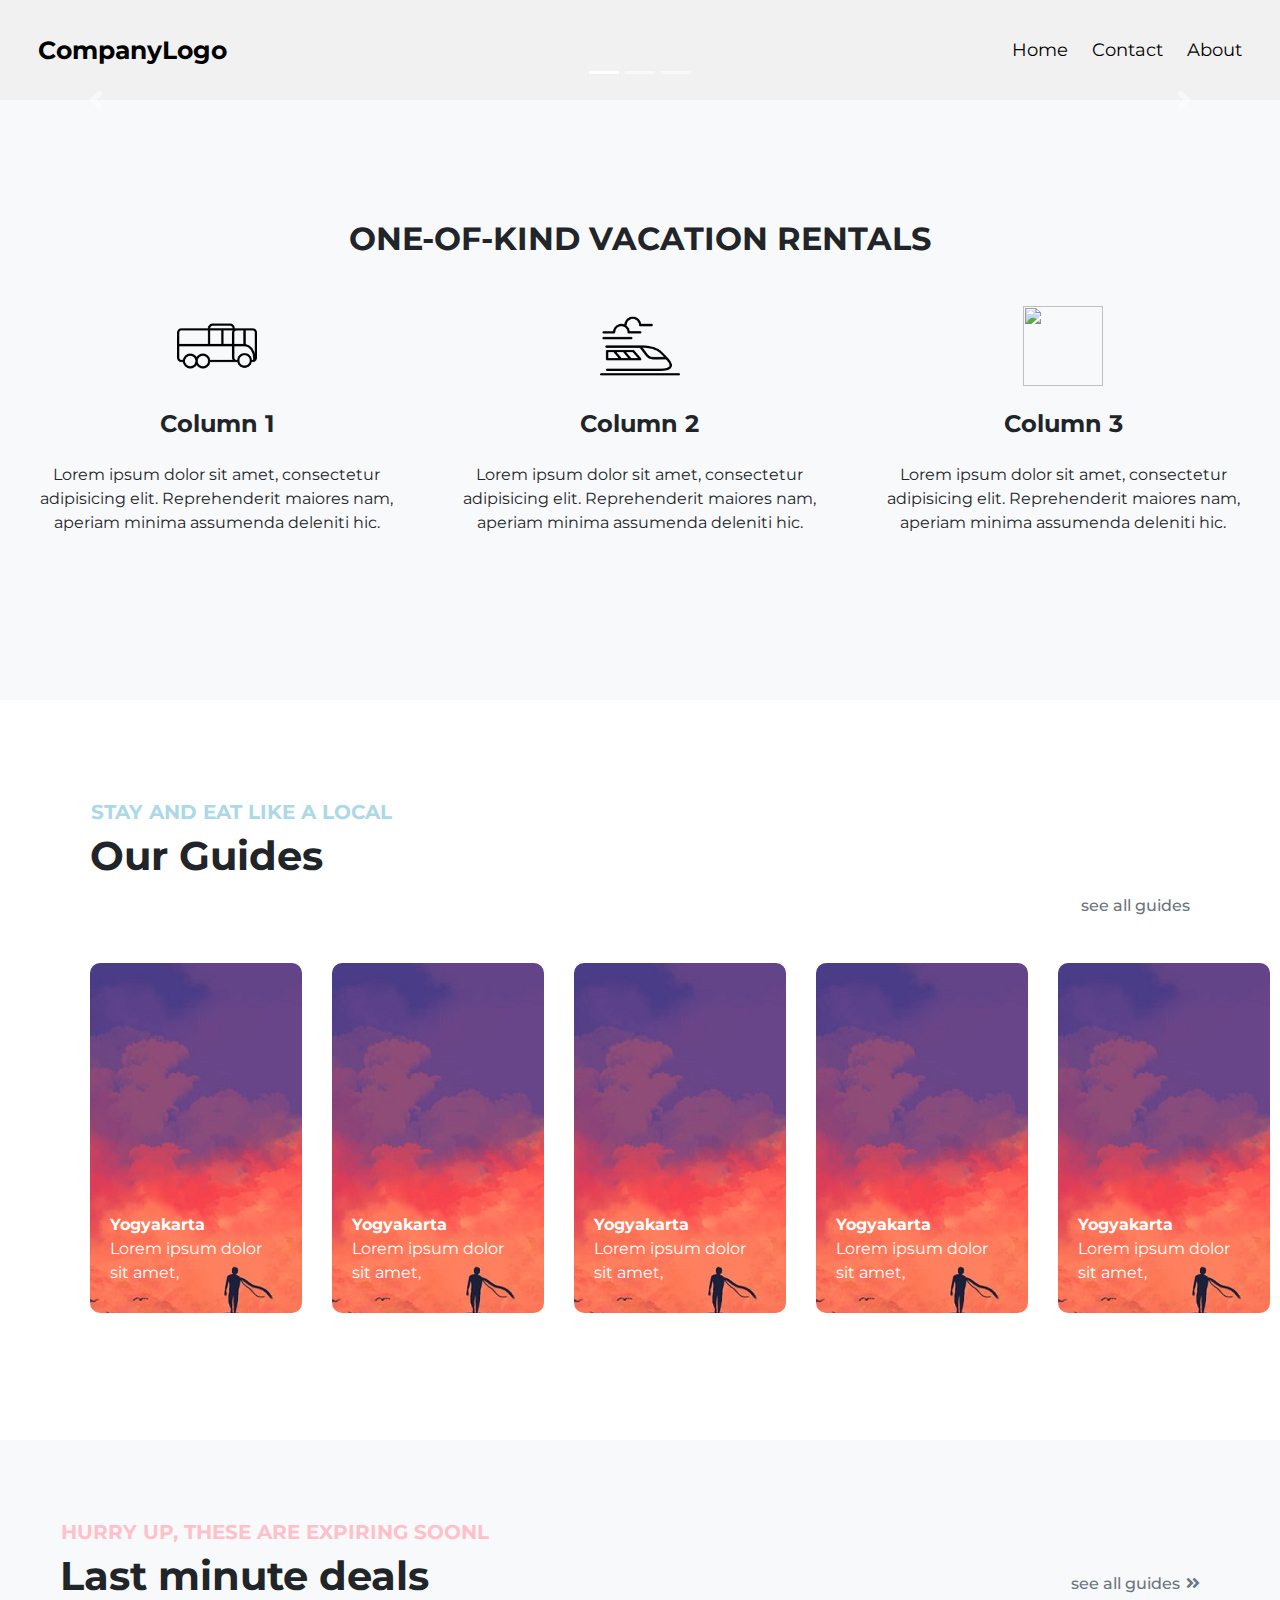
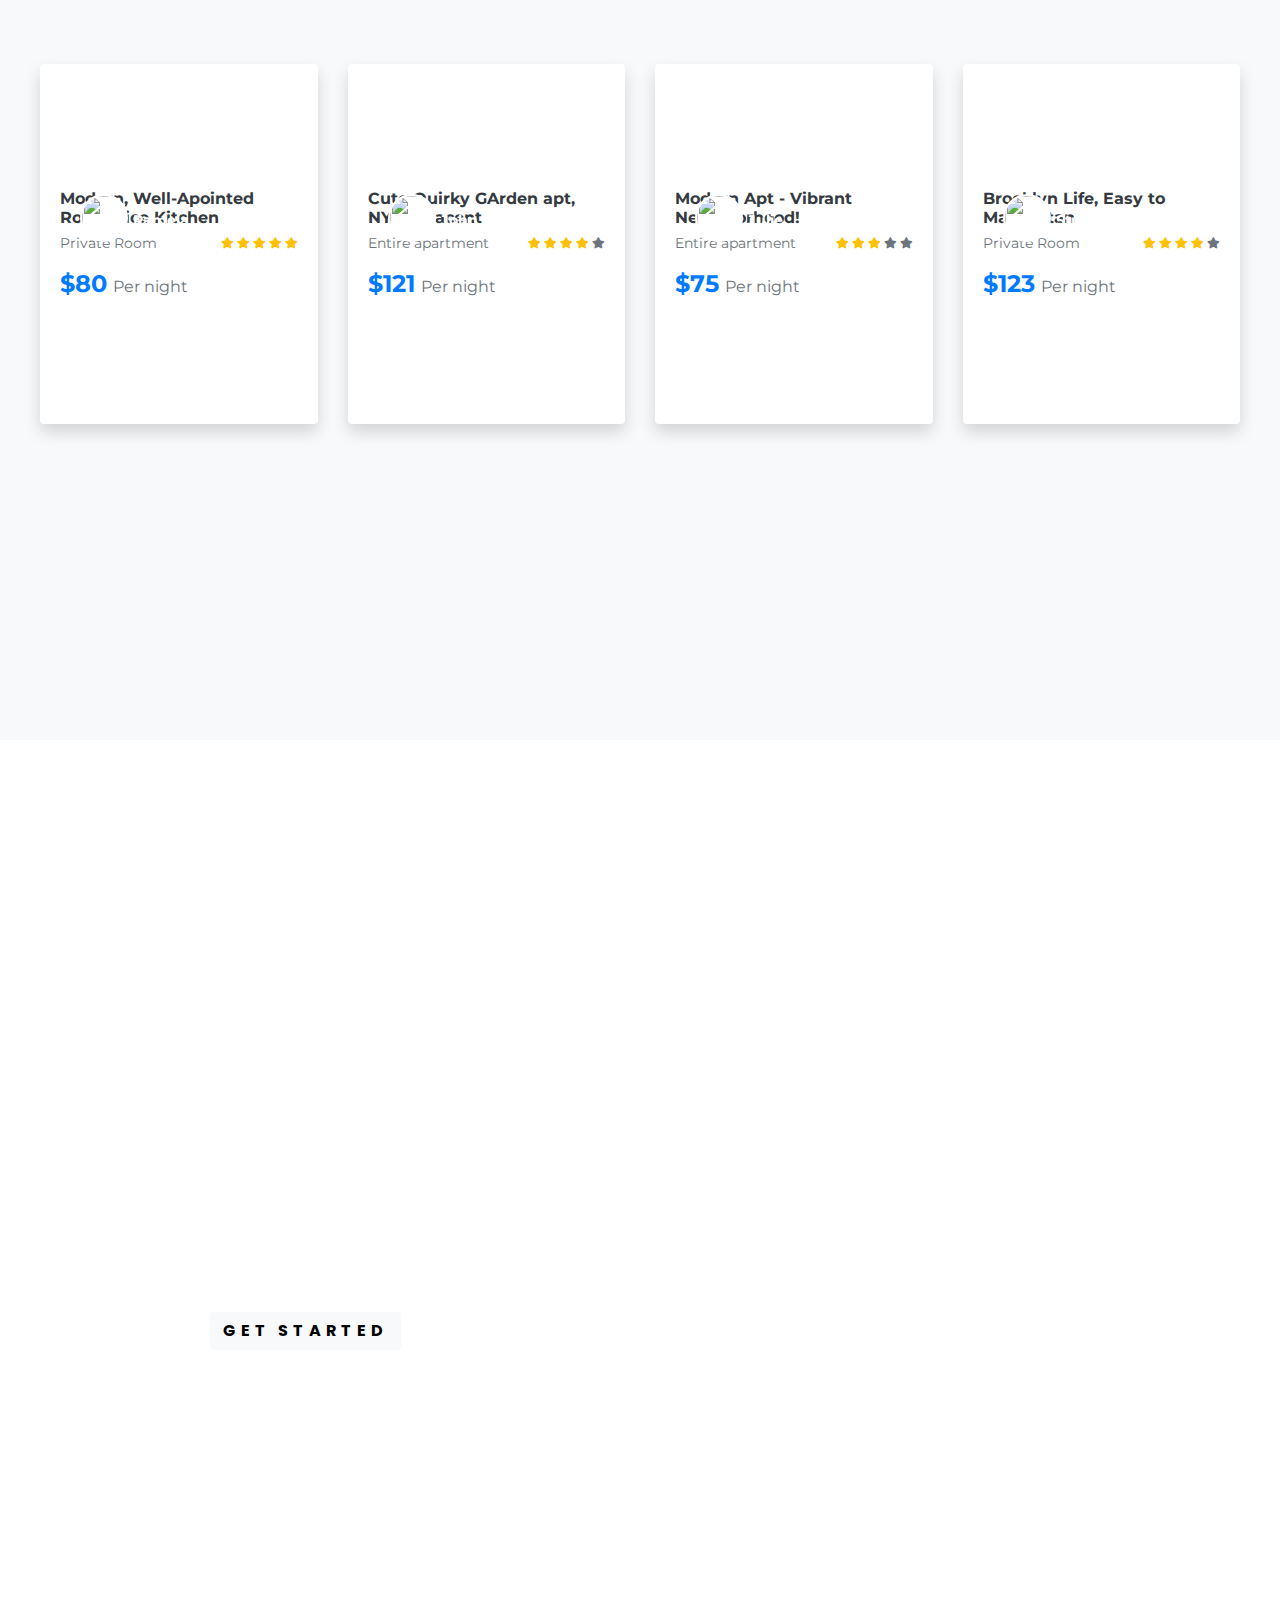
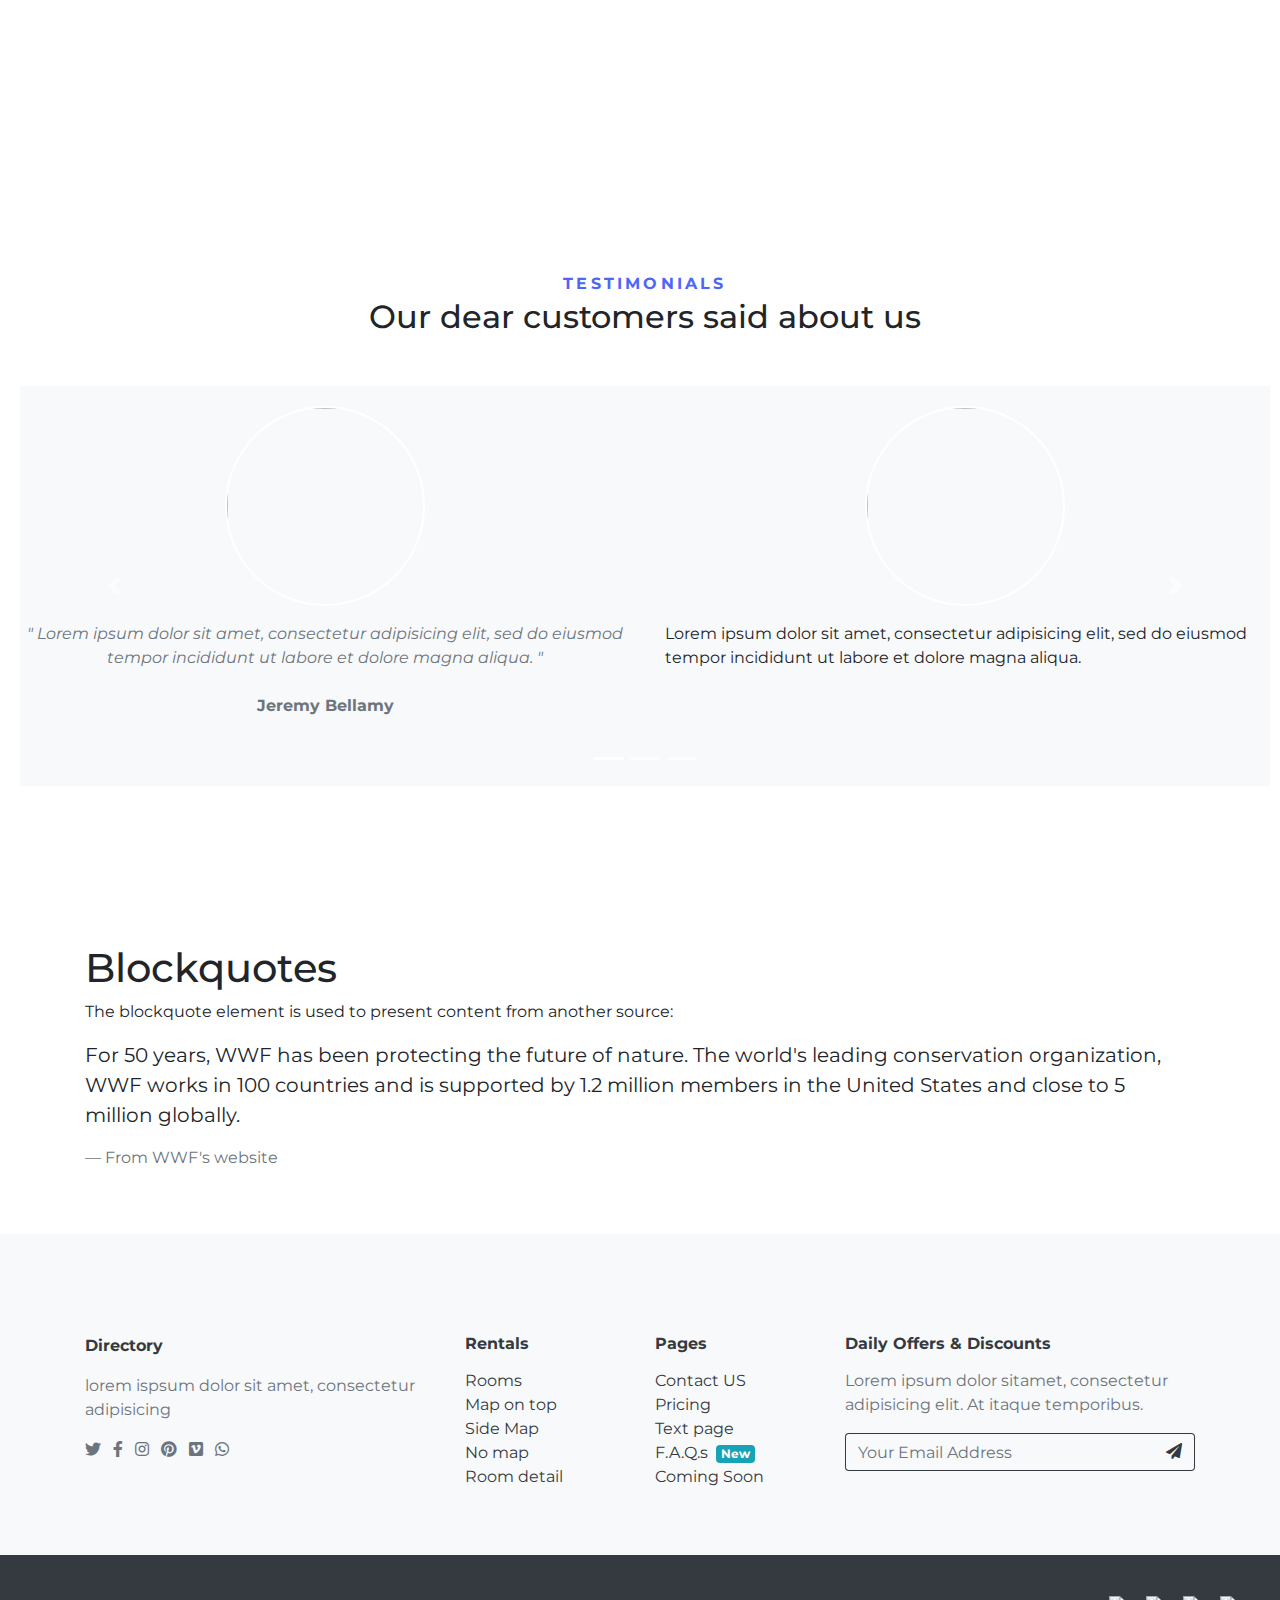
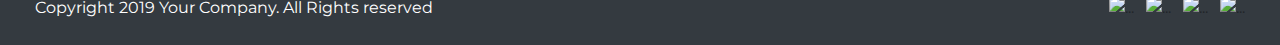
==== commit a4695c8c: "jhghj" ====
--- a/One.html
+++ b/One.html
@@ -13,16 +13,19 @@
   <script src="https://ajax.googleapis.com/ajax/libs/jquery/3.4.0/jquery.min.js"></script>
   <script src="https://cdnjs.cloudflare.com/ajax/libs/popper.js/1.14.7/umd/popper.min.js"></script>
   <script src="https://maxcdn.bootstrapcdn.com/bootstrap/4.3.1/js/bootstrap.min.js"></script>
+  <link href="https://fonts.googleapis.com/css?family=DM+Serif+Display:400,400i|Poppins:300,400,500,600,600i,700,800,800i,900&display=swap&subset=latin-ext" rel="stylesheet">
   <style type="text/css">
     html {
       scroll-behavior: smooth;
+      height: 100%;
     }
   	.display-1, .display-2, .display-3, .display-4 {
   		text-align: center;
   	}
   	body {
-  		max-width: 1366px;
+      width: 100%;
   		font-family: 'Montserrat', sans-serif;
+      height: 100%;
   	}
   	header{
   		height: 100px;
@@ -186,702 +189,685 @@
       <span class="sr-only">Next</span>
     </a>
   </div>
-</div>
-	<br>
-	     <br>
-	<br>
-	<br>
-	<div class="container">
+  </div>
+  <!-- End Carousel -->
+	<div class="container-fluid">
 		<div class="row">
-			<div class="col-sm-12">
-				<h3 align="center">Column 2</h3>
-				<p>Lorem ipsum dolor sit amet, consectetur adipisicing elit, sed do eiusmod
-				tempor incididunt ut labore et dolore magna aliqua. Ut enim ad minim veniam,
-				quis nostrud exercitation ullamco laboris nisi ut aliquip ex ea commodo
-				consequat. Duis aute irure dolor in reprehenderit in voluptate velit esse
-				cillum dolore eu fugiat nulla pariatur. Excepteur sint occaecat cupidatat non
-				proident, sunt in culpa qui officia deserunt mollit anim id est laborum.</p>
-			</div>
+			<section id="examples" class="text-center"
+      style="
+      background:  #f8f9fa !important;
+      height: 600px;
+      padding:120px 20px 20px 20px;
+      ">
+
+                <!-- Heading -->
+                <h2 class="mb-5 font-weight-bold">ONE-OF-KIND VACATION RENTALS</h2>
+
+                <!--Grid row-->
+                <div class="row">
+
+                    <!--Grid column-->
+                    <div class="col-lg-4">
+
+                        <div class="">
+                          
+                            <div class="mask rgba-white-slight"></div>
+                        </div>
+                        <i><img class="text-center" src="002-bus-3.png"
+                          style="width: 80px;
+                          height: 80px;"></i>
+                        <h4 class="my-4 font-weight-bold">Column 1</h4>
+                        <p class="grey-text">Lorem ipsum dolor sit amet, consectetur adipisicing elit. Reprehenderit
+                            maiores nam,
+                            aperiam minima
+                            assumenda deleniti hic.</p>
+
+                    </div>
+                    <!--Grid column-->
+
+                    <!--Grid column-->
+                    <div class="col-lg-4">
+
+                        <div class="">
+                           
+                            <div class="mask rgba-white-slight"></div>
+                        </div>
+                        <i><img class="text-center" src="010-train-2.png"
+                          style="width: 80px;
+                          height: 80px;"></i>
+                        <h4 class="my-4 font-weight-bold">Column 2</h4>
+                        <p class="grey-text">Lorem ipsum dolor sit amet, consectetur adipisicing elit. Reprehenderit
+                            maiores nam,
+                            aperiam minima
+                            assumenda deleniti hic.</p>
+
+                    </div>
+                    <!--Grid column-->
+
+                    <!--Grid column-->
+                    <div class="col-lg-4">
+
+                        <div class="">
+                        
+                            <div class="mask rgba-white-slight"></div>
+                        </div>
+                        <i><img class="text-center" src="014-car.PNG"
+                          style="width: 80px;
+                          height: 80px;"></i>
+                        <h4 class="my-4 font-weight-bold">Column 3</h4>
+                        <p class="grey-text">Lorem ipsum dolor sit amet, consectetur adipisicing elit. Reprehenderit
+                            maiores nam,
+                            aperiam minima
+                            assumenda deleniti hic.</p>
+
+                    </div>
+                    <!--Grid column-->
+
+                </div>
+              </section>
 		</div>
 	</div>
-	<br>
-	<br>
-	<br>
-	<br>
-	<div class="class-content-inner"style="background: #bdc3c7; height: 700px; padding-top: 50px; width: 1327px; margin-left: 9px;">
-		    <h1 align="center">Wisata Dengan Paket Murah</h1>
-		<p align="center" class="font-weight-lighter">Note: Try to add a new div with class="col" inside the row class - this will create four equal-width columns.
-		</p><p align="center">Lorem ipsum dolor sit amet, consectetur adipisicing elit, sed do eiusmod
-		tempor incididunt ut labore et dolore magna aliqua. Ut enim ad minim veniam,
-		quis nostrud exercitation ullamco laboris nisi ut aliquip ex ea commodo
-		consequat. Duis aute irure dolor in reprehenderit in voluptate velit esse
-		cillum dolore eu fugiat nulla pariatur.</p>
-		<div class="row" style="padding-top: 40px; margin-left: 0px;">
-			<div align="left" style="background: url(Anime-Minimalism-4e-Wallpaper-640-x-960-380x570.jpg);
+  <section class="bg-white shadow">
+	<div class="class-content-inner"style="height: 740px; width: 100%; margin-left: 50px; 
+  padding: 100px 20px 20px 20px;">
+		<h5 align="left">
+    <B style="margin-left: 21px;
+    margin-top: 40px;
+    color: lightblue;">STAY AND EAT LIKE A LOCAL</B>
+    </h5>
+		<h1 style="margin-left: 20px;"><p align="left"><b>Our Guides</b></p>
+		</h1>
+    <h6 align="right" style="padding-right: 120px;"><a href="" class="text-muted">see all guides</a></h6>
+    <div class="row" style=" width:100%; padding-top: 40px; margin-left: 0px;">
+			<div align="center" style="background: url(Anime-Minimalism-4e-Wallpaper-640-x-960-380x570.jpg);
 			color: white;
-			width: 290px;
-			height: 400px;
+			width: 212px;
+			height: 350px;
+			border-radius: 10px;
 			margin-left: 20px;
-			border-radius: 20px;
-			margin-left: 50px;
 			padding-top: 100px;
 			padding-left: 20px;
 			padding-right: 20px;">
 			<p style=" 
 			color: white;
-			" align="center">
-				Lorem ipsum dolor sit amet, consectetur adipisicing elit, sed do eiusmod
-				tempor incididunt ut labore et dolore magna aliqua. 
+			" align="left">
+				<div align="left" style="margin-top: 150px;">
+        <b>Yogyakarta</b>
+        <p>Lorem ipsum dolor sit amet,</p>
+        </div> 
 			</p>
 		</div>
 			<div align="center" style="
 			background-image: url(Anime-Minimalism-4e-Wallpaper-640-x-960-380x570.jpg);
-				width: 290px; 
-				margin-right: 10px;
-				border-radius: 20px;
-				height: 400px;
-				margin-left: 20px;
-				margin-right: 20px;"
-				align="center">				
-			</div>
-			<div align="right">
-			<p style="background: url(Anime-Minimalism-4e-Wallpaper-640-x-960-380x570.jpg);
 			color: white;
-			width: 290px;
-			height: 400px;
+      width: 212px;
+      height: 350px;
+      border-radius: 10px;
+      margin-left: 30px;
+      padding-top: 100px;
+      padding-left: 20px;
+      padding-right: 20px;"
+			align="center">
+      <div align="left" style="margin-top: 150px; color: white; padding-left: 20px
+        padding-right:20px;">
+        <b>Yogyakarta</b>
+        <p>Lorem ipsum dolor sit amet,</p>
+        </div>				
+      </div>
+			<div align="center"
+			style="background: url(Anime-Minimalism-4e-Wallpaper-640-x-960-380x570.jpg);
+			color: white;
+			width: 212px;
+			height: 350px;
 			padding-top: 100px;
 			padding-left: 20px;
 			padding-right: 20px;
-			border-radius: 20px;
-			margin-right: 20px;
-			" align="center">Lorem ipsum dolor sit amet, consectetur adipisicing elit, sed do eiusmod
-			tempor incididunt ut labore et dolore magna aliqua.</p>
+			border-radius: 10px;
+			margin-right: 30px;
+      margin-left: 30px;
+			" align="center">
+      <div align="left" style="margin-top: 150px; color: white; padding-left: 20px
+        padding-right:20px;">
+        <b>Yogyakarta</b>
+        <p>Lorem ipsum dolor sit amet,</p>
+        </div>
 		</div>
 		<div style="background-image: url(Anime-Minimalism-4e-Wallpaper-640-x-960-380x570.jpg);
-				width: 290px; 
-				margin-right: 10px;
-				border-radius: 20px;
-				height: 400px;
-				margin-right: 10px;">
+			color: white;
+      width: 212px;
+      height: 350px;
+      padding-top: 100px;
+      padding-left: 20px;
+      padding-right: 20px;
+      border-radius: 10px;
+      margin-right: 30px;">
+        <div align="left" style="margin-top: 150px; color: white; padding-left: 20px
+        padding-right:20px;">
+        <b>Yogyakarta</b>
+        <p>Lorem ipsum dolor sit amet,</p>
+        </div>
 				<div>	
 			</div>
 		</div>
-	</div>
-	<br>
-	<br>
-	<br>
-	<br>
-	<div class="container-fluid" style="width: 1318px; 
-	margin-top: 70px;
-	margin-bottom: 70px;">
-  <h1 align="center">Two Unequal Responsive Columns</h1>
-  <h2 align="center" style="
-  font-size: 2.5rem;
-  ">Start Bootsrap</h2>
-  <p align="center" style="
-  font-size: 2rem;
-  ">Resize the browser window to see the effect.</p>
-  <p align="center" class="lead">The columns will automatically stack on top of each other when the screen is less than 576px wide.</p>
-  <br>
-  <br>
-  <div class="row" style="
-  width: 1330px;
-  height: 800px;
-  margin-left: -7px;">
-    <div class="" style="
-    background-image: url(glass_hands_drink_142823_960x544.jpg);
-    width: 653px;
-    height: 400px;
-    margin-right: 2px;
-    ">
-    	<div>
-    		<p align="center"
-    		style="
-    		color: white;
-    		">Lorem ipsum dolor sit amet, consectetur adipisicing elit, sed do eiusmod
-    		tempor incididunt ut labore et dolore magna aliqua. Ut enim ad minim veniam,
-    		quis nostrud exercitation ullamco laboris nisi ut aliquip ex ea commodo
-    		consequat..</p>
-    	</div>
-    </div>
-    <div align="right"style="
-    background-image: url(glass_hands_drink_142823_960x544.jpg);
-    margin-left: 0px;
-    width: 653px;
-    height: 400px;
-    ">
-    <p style="
-    	color: white;
-    	text-align: center;
-    	padding-top: 40px;">
-    	Lorem ipsum dolor sit amet, consectetur adipisicing elit, sed do eiusmod
-    	tempor incididunt ut labore et dolore magna aliqua. Ut enim ad minim veniam,
-    	quis nostrud exercitation ullamco laboris nisi ut aliquip ex ea commodo
-    	consequat.
-   	</p>
-    </div>
-    <div align="left"style="
-    background-image: url(glass_hands_drink_142823_960x544.jpg);
-    width: 653px;
-    height: 400px;
-    margin-top: 2px;
-    ">
-    <p style="
-    	color: white;
-    	text-align: center;
-    	padding-top: 40px;">
-    	Lorem ipsum dolor sit amet, consectetur adipisicing elit, sed do eiusmod
-    	tempor incididunt ut labore et dolore magna aliqua. Ut enim ad minim veniam,
-    	quis nostrud exercitation ullamco laboris nisi ut aliquip ex ea commodo
-    	consequat.
-   	</p>
-    </div>
-    <div align="right"style="
-    background-image: url(glass_hands_drink_142823_960x544.jpg);
-    margin-left: 0px;
-    width: 653px;
-    height: 400px;
-    margin-top: 2px;
-    margin-left: 2px;
-    ">
-    <p style="
-    	color: white;
-    	text-align: center;
-    	padding-top: 40px;">
-    	Lorem ipsum dolor sit amet, consectetur adipisicing elit, sed do eiusmod
-    	tempor incididunt ut labore et dolore magna aliqua. Ut enim ad minim veniam,
-    	quis nostrud exercitation ullamco laboris nisi ut aliquip ex ea commodo
-    	consequat.
-   	</p>
+    <div style="background-image: url(Anime-Minimalism-4e-Wallpaper-640-x-960-380x570.jpg);
+      color: white;
+      width: 212px;
+      height: 350px;
+      padding-top: 100px;
+      padding-left: 20px;
+      padding-right: 20px;
+      border-radius: 10px;
+      margin-right: 30px;">
+        <div align="left" style="margin-top: 150px; color: white; padding-left: 20px
+        padding-right:20px;">
+        <b>Yogyakarta</b>
+        <p>Lorem ipsum dolor sit amet,</p>
+        </div>
     </div>
   </div>
 </div>
-<br>
-<br>
-<section id="examples" class="text-center">
-
-                <!-- Heading -->
-                <h2 class="mb-5 font-weight-bold">Stunning Examples</h2>
+</section>
+
+  <!-- PROMO -->
+
+  <section class="container-fluid" style="background: #f8f9fa !important;
+  padding: 80px 40px 20px 40px;
+  width: 100%;
+  height: 100%;
+  ">
+    <h5 align="left">
+    <B style="margin-left: 21px;
+    margin-top: 40px;
+    color: pink;">HURRY UP, THESE ARE EXPIRING SOONL</B>
+    </h5>
+    <div class="d-flex">
+    <h1 style="margin-left: 20px;"><p align="left"><b>Last minute deals</b></p>
+    </h1>
+    <div class="flex-grow-1" style="
+    text-align: right !important;
+    padding-top: 22px;
+    padding-right: 40px;">
+    <h6><a href="#" class="text-muted">see all guides
+      <i class="fas fa-angle-double-right"
+      style="
+      padding-left: 2px; 
+      line-height: 1;
+      display: inline-block;">    
+      </i>
+    </a>
+  </h6>
+  </div>
+  </div>
+    <div class="row" style="
+    margin-top: 40px;">
+    <!--Grid column-->
+                    <div class="col-md-3">
+                        <div class="card border-0 shadow"
+                        style="height: 360px;">
+                            <img src="https://d19m59y37dris4.cloudfront.net/directory/1-2/img/photo/photo-1484154218962-a197022b5858.jpg" class="img-fluid" alt="">
+                            <div class="card-img-overlay"
+                            style=" z-index: 20;
+                            padding-left: 40px;
+                            padding-top: 130px;">
+                              <div class="media text-white text-sm align-items-center" style="
+                              font-size: .875rem;
+                              align-items: center !important;
+                              display: flex;">
+                                <img src="https://d19m59y37dris4.cloudfront.net/directory/1-2/img/avatar/avatar-0.jpg" style="
+                                display: inline-block;
+                                position: relative;
+                                width: 3rem;
+                                height: 3rem;
+                                text-align: center;
+                                border: 2px solid white;
+                                border-radius: 50%;
+                                background: #fff;
+                                line-height: 3rem;">
+                                <div class="flex text-white"
+                                style="padding: 4px 0px 0px 5px;">
+                                  <b>Pamela</b>
+                                </div>
+                              </div>
+                            </div>
+                            <div class="card-body d-flex"
+                            style="align-items: center !important;">
+                              <div class="w-100">
+                                <h6 style="
+                                margin-bottom: .75rem;">
+                                  <a href="#" class="text-decoration-none text-dark">
+                                    <b>Modern, Well-Apointed Room
+                                    nice Kitchen</b>
+                                  </a>
+                                </h6>
+                                <div class="d-flex card-subtitle mb-3">
+                                <div class="flex-grow-1 text-muted"
+                                style="font-size: .875rem">
+                                  Private Room
+                                </div>
+                                <div style="font-size: .7rem;
+                                margin-top: 2px;
+                                text-align: right !important;">
+                                  <i class="fa fa-star text-warning"></i>
+                                  <i class="fa fa-star text-warning"></i>
+                                  <i class="fa fa-star text-warning"></i>
+                                  <i class="fa fa-star text-warning"></i>
+                                  <i class="fa fa-star text-warning"></i>
+                                </div>
+                              </div>
+
+                              <div class="card-text text-muted">
+                                <span class="h4 text-primary">
+                                  <b>$80</b>
+                                </span>
+                                Per night
+                              </div>
+                              </div>
+                            </div>
+                      </div>
+                    </div>
+
+                    <!--Grid column-->
+                    <div class="col-md-3">
+                        <div class="card border-0 shadow"
+                        style="height: 360px;">
+                            <img src="https://d19m59y37dris4.cloudfront.net/directory/1-2/img/photo/photo-1426122402199-be02db90eb90.jpg" class="img-fluid" alt="">
+                            <div class="card-img-overlay"
+                            style=" z-index: 20;
+                            padding-left: 40px;
+                            padding-top: 130px;">
+                              <div class="media text-white text-sm align-items-center" style="
+                              font-size: .875rem;
+                              align-items: center !important;
+                              display: flex;">
+                                <img src="https://d19m59y37dris4.cloudfront.net/directory/1-2/img/avatar/avatar-7.jpg" style="
+                                display: inline-block;
+                                position: relative;
+                                width: 3rem;
+                                height: 3rem;
+                                text-align: center;
+                                border: 2px solid white;
+                                border-radius: 50%;
+                                background: #fff;
+                                line-height: 3rem;">
+                                <div class="flex text-white"
+                                style="padding: 4px 0px 0px 5px;">
+                                  <b>John</b>
+                                </div>
+                              </div>
+                            </div>
+                            <div class="card-body d-flex"
+                            style="align-items: center !important;">
+                              <div class="w-100">
+                                <h6 style="
+                                margin-bottom: .75rem;">
+                                  <a href="#" class="text-decoration-none text-dark">
+                                    <b>Cute Quirky GArden apt, NYC adjacent</b>
+                                  </a>
+                                </h6>
+                                <div class="d-flex card-subtitle mb-3">
+                                <div class="flex-grow-1 text-muted"
+                                style="font-size: .875rem">
+                                  Entire apartment
+                                </div>
+                                <div style="font-size: .7rem;
+                                margin-top: 2px;
+                                text-align: right !important;">
+                                  <i class="fa fa-star text-warning"></i>
+                                  <i class="fa fa-star text-warning"></i>
+                                  <i class="fa fa-star text-warning"></i>
+                                  <i class="fa fa-star text-warning"></i>
+                                  <i class="fa fa-star text-muted"></i>
+                                </div>
+                              </div>
+                              <div class="card-text text-muted">
+                                <span class="h4 text-primary">
+                                  <b>$121</b>
+                                </span>
+                                Per night
+                              </div>
+                              </div>
+                            </div>
+                      </div>
+                    </div>
+
+                    <!--Grid column-->
+                    <div class="col-md-3">
+                        <div class="card border-0 shadow"
+                        style="height: 360px;">
+                            <img src="https://d19m59y37dris4.cloudfront.net/directory/1-2/img/photo/photo-1512917774080-9991f1c4c750.jpg" class="img-fluid" alt="">
+                            <div class="card-img-overlay"
+                            style=" z-index: 20;
+                            padding-left: 40px;
+                            padding-top: 130px;">
+                              <div class="media text-white text-sm align-items-center" style="
+                              font-size: .875rem;
+                              align-items: center !important;
+                              display: flex;">
+                                <img src="https://d19m59y37dris4.cloudfront.net/directory/1-2/img/avatar/avatar-8.jpg" style="
+                                display: inline-block;
+                                position: relative;
+                                width: 3rem;
+                                height: 3rem;
+                                text-align: center;
+                                border: 2px solid white;
+                                border-radius: 50%;
+                                background: #fff;
+                                line-height: 3rem;">
+                                <div class="flex text-white"
+                                style="padding: 4px 0px 0px 5px;">
+                                  <b>Julie</b>
+                                </div>
+                              </div>
+                            </div>
+                            <div class="card-body d-flex"
+                            style="align-items: center !important;">
+                              <div class="w-100">
+                                <h6 style="
+                                margin-bottom: .75rem;">
+                                  <a href="#" class="text-decoration-none text-dark">
+                                    <b>Modern Apt - Vibrant Neighborhood!</b>
+                                  </a>
+                                </h6>
+                                <div class="d-flex card-subtitle mb-3">
+                                <div class="flex-grow-1 text-muted"
+                                style="font-size: .875rem">
+                                  Entire apartment
+                                </div>
+                                <div style="font-size: .7rem;
+                                margin-top: 2px;
+                                text-align: right !important;">
+                                  <i class="fa fa-star text-warning"></i>
+                                  <i class="fa fa-star text-warning"></i>
+                                  <i class="fa fa-star text-warning"></i>
+                                  <i class="fa fa-star text-muted"></i>
+                                  <i class="fa fa-star text-muted"></i>
+                                </div>
+                              </div>
+                              <div class="card-text text-muted">
+                                <span class="h4 text-primary">
+                                  <b>$75</b>
+                                </span>
+                                Per night
+                              </div>
+                              </div>
+                            </div>
+                      </div>
+                    </div>
+
+                    <!--Grid column-->
+                    <div class="col-md-3">
+                        <div class="card border-0 shadow"
+                        style="height: 360px;">
+                            <img src="https://d19m59y37dris4.cloudfront.net/directory/1-2/img/photo/photo-1488805990569-3c9e1d76d51c.jpg" class="img-fluid" alt="">
+                            <div class="card-img-overlay"
+                            style=" z-index: 20;
+                            padding-left: 40px;
+                            padding-top: 130px;">
+                              <div class="media text-white text-sm align-items-center" style="
+                              font-size: .875rem;
+                              align-items: center !important;
+                              display: flex;">
+                                <img src="https://d19m59y37dris4.cloudfront.net/directory/1-2/img/avatar/avatar-11.jpg" style="
+                                display: inline-block;
+                                position: relative;
+                                width: 3rem;
+                                height: 3rem;
+                                text-align: center;
+                                border: 2px solid white;
+                                border-radius: 50%;
+                                background: #fff;
+                                line-height: 3rem;">
+                                <div class="flex text-white"
+                                style="padding: 4px 0px 0px 5px;">
+                                  <b>Stuart</b>
+                                </div>
+                              </div>
+                            </div>
+                            <div class="card-body d-flex"
+                            style="align-items: center !important;">
+                              <div class="w-100">
+                                <h6 style="
+                                margin-bottom: .75rem;">
+                                  <a href="#" class="text-decoration-none text-dark">
+                                    <b>Brooklyn Life, Easy to Manhattan</b>
+                                  </a>
+                                </h6>
+                                <div class="d-flex card-subtitle mb-3">
+                                <div class="flex-grow-1 text-muted"
+                                style="font-size: .875rem">
+                                  Private Room
+                                </div>
+                                <div style="font-size: .7rem;
+                                margin-top: 2px;
+                                text-align: right !important;">
+                                  <i class="fa fa-star text-warning"></i>
+                                  <i class="fa fa-star text-warning"></i>
+                                  <i class="fa fa-star text-warning"></i>
+                                  <i class="fa fa-star text-warning"></i>
+                                  <i class="fa fa-star text-muted"></i>
+                                </div>
+                              </div>
+                              <div class="card-text text-muted">
+                                <span class="h4 text-primary">
+                                  <b>$123</b>
+                                </span>
+                                Per night
+                              </div>
+                              </div>
+                            </div>
+                      </div>
+                    </div>
+                <!--Grid row-->
 
                 <!--Grid row-->
                 <div class="row">
 
                     <!--Grid column-->
-                    <div class="col-lg-4 col-md-12 mb-4">
-
-                        <div class="view overlay z-depth-1-half">
-                            <img src="https://mdbootstrap.com/img/Photos/Others/images/48.jpg" class="img-fluid" alt="">
-                            <div class="mask rgba-white-slight"></div>
+                       
+                          </div>
+                          </section>
+
+                          <br>
+                        	<div class="container-fluid" style="
+                          width: 100%;
+                          padding:10px 10px 10px 10px;
+                          margin-left: -5px;
+                          height: 100%;">
+                          <div class="img-fluid" style="width: 100%;  background-image: url(https://d19m59y37dris4.cloudfront.net/directory/1-2/img/photo/photo-1497436072909-60f360e1d4b1.jpg);
+                          height: 700px;
+                          margin-left: 5px;">
+                          <h1 style="color: white;
+                          margin-left: 140px;
+                          padding-top: 250px;
+                          font-size: 75px;
+                          font-family: 'Poppins', sans-serif;">
+                        Lorem ipsum dolor sit amet, consectetur adipisicing
+                        </h1>
+                        <button class="btn btn-light" style="
+                          margin-left:200px;
+                          margin-top:100px;
+                          text-transform: uppercase;
+                          font-family: 'Montserrat',sans-serif;
+                          color: black;">
+                          <b class="HI">Get Started</b>
+                          <style>
+                          .HI {
+                            font-family: 'Poppins', sans-serif;
+                            color: black;
+                            letter-spacing: .3em;
+                            text-transform: uppercase;
+                            font-weight: bold;
+                          }
+                        </style>
+                      </button>
+                    </div>
+                  </div>
+                  <section class="container-fluid"
+                    style="padding-top: 8rem !important;
+                    margin-left: 5px;
+                    margin-top: 80px;
+                    height: 800px;
+                    background-color: white;">
+                      <div class="container-fluid" style="width: 100%;">
+                        <div class="text-center" style="text-align: center !important;">
+                          <p class="subtitle text-primary" style="margin-bottom: 0;
+                          letter-spacing: 0.2em;
+                          text-transform: uppercase;
+                          font-weight: bold;
+                          color: #4E66F8 !important;
+                          ">
+                            Testimonials
+                          </p>
+                          <h2 class="mb-5" style="font-family: 'Montserrat', sans-serif
+                          font-weight:700;
+                          line-height: 1.3;">Our dear customers said about us</h2>
                         </div>
-
-                        <h4 class="my-4 font-weight-bold">Heading</h4>
-                        <p class="grey-text">Lorem ipsum dolor sit amet, consectetur adipisicing elit. Reprehenderit
-                            maiores nam,
-                            aperiam minima
-                            assumenda deleniti hic.</p>
-
+                      </div>
+                      <div>
+                       <div id="carouselExampleIndicators" class="carousel slide" data-ride="carousel">
+                      <ol class="carousel-indicators">
+                      <li data-target="#carouselExampleIndicators" data-slide-to="0" class="active"></li>
+                      <li data-target="#carouselExampleIndicators" data-slide-to="1"></li>
+                      <li data-target="#carouselExampleIndicators" data-slide-to="2"></li>
+                    </ol>
+                    <div class="carousel-inner">
+                      <div class="carousel-item active">
+                        <div class="row">
+                            <div class="col-sm-6" style="background: #f8f9fa !important;
+                            width: 500px;
+                            height: 400px;
+                            padding: 20px 20px 20px 20px;
+                            border-color: black;
+                            border: 10px;">
+                            <p align="center"><img src="https://d19m59y37dris4.cloudfront.net/directory/1-2/img/avatar/avatar-0.jpg" style="
+                            width: 200px;
+                            height: 200px;
+                            border-image-width: 2px;
+                            box-shadow: 10px;
+                            border: 2px solid white;
+                            border-radius: 50%;
+                            "></p>
+                            <p align="center" class="text-muted"><i>" Lorem ipsum dolor sit amet, consectetur adipisicing elit, sed do eiusmod
+                            tempor incididunt ut labore et dolore magna aliqua. "
+                          </i>
+                            <br>
+                            <br>
+                            <strong>Jeremy Bellamy</strong>
+                          </p>
+                            </div> 
+                            
+                            <div class="col-sm-6" style="background: #f8f9fa !important;
+                            width: 500px;
+                            height: 400px;
+                            border-color: black;
+                            padding: 20px 20px 20px 20px;
+                            border: 10px;
+                            ">
+                            <p align="center"><img src="https://d19m59y37dris4.cloudfront.net/directory/1-2/img/avatar/avatar-7.jpg" style="
+                            height: 200px;
+                            width: 200px;
+                            height: 200px;
+                            border-image-width: 2px;
+                            box-shadow: 10px;
+                            border: 2px solid white;
+                            border-radius: 50%;"></p>
+                            <p>Lorem ipsum dolor sit amet, consectetur adipisicing elit, sed do eiusmod
+                            tempor incididunt ut labore et dolore magna aliqua.</p>
+                            </div> 
+                          </div>
+                      </div>
+                      <div class="carousel-item">
+                        <div class="container-fluid">
+                          <div class="row">
+                            <div class="col-sm-6" style="background: #f8f9fa !important;
+                            width: 500px;
+                            height: 400px;
+                            padding: 20px 20px 20px 20px;
+                            border-color: black;
+                            border: 10px;">
+                            <p align="center"><img src="https://d19m59y37dris4.cloudfront.net/directory/1-2/img/avatar/avatar-8.jpg" style="
+                            width: 200px;
+                            height: 200px;
+                            border-image-width: 2px;
+                            box-shadow: 10px;
+                            border: 2px solid white;
+                            border-radius: 50%;
+                            "></p>
+                            <p align="center" class="text-muted">Lorem ipsum dolor sit amet, consectetur adipisicing elit, sed do eiusmod
+                            tempor incididunt ut labore et dolore magna aliqua.</p>
+                            </div>
+                            <div class="col-sm-6" style="background: #f8f9fa !important;
+                            width: 500px;
+                            height: 400px;
+                            padding: 20px 20px 20px 20px;
+                            border-color: black;
+                            border: 10px;">
+                            <p align="center"><img src="https://d19m59y37dris4.cloudfront.net/directory/1-2/img/avatar/avatar-9.jpg" style="
+                            width: 200px;
+                            height: 200px;
+                            border-image-width: 2px;
+                            box-shadow: 10px;
+                            border: 2px solid white;
+                            border-radius: 50%;
+                            "></p>
+                            <p align="center" class="text-muted">Lorem ipsum dolor sit amet, consectetur adipisicing elit, sed do eiusmod
+                            tempor incididunt ut labore et dolore magna aliqua.</p>
+                            </div>
+                          </div>
+                        </div>
+                      </div>
+                      <div class="carousel-item">
+                        <div class="container-fluid">
+                          <div class="row">
+                            <div class="col-sm-6" style="background: #f8f9fa !important;
+                            width: 500px;
+                            height: 400px;
+                            padding: 20px 20px 20px 20px;
+                            border-color: black;
+                            border: 10px;">
+                            <p align="center"><img src="https://d19m59y37dris4.cloudfront.net/directory/1-2/img/avatar/avatar-10.jpg" style="
+                            width: 200px;
+                            height: 200px;
+                            border-image-width: 2px;
+                            box-shadow: 10px;
+                            border: 2px solid white;
+                            border-radius: 50%;
+                            "></p>
+                            <p align="center" class="text-muted">Lorem ipsum dolor sit amet, consectetur adipisicing elit, sed do eiusmod
+                            tempor incididunt ut labore et dolore magna aliqua. </p>
+                            </div>
+                            <div class="col-sm-6" style="background: #f8f9fa !important;
+                            width: 500px;
+                            height: 400px;
+                            padding: 20px 20px 20px 20px;
+                            border-color: black;
+                            border: 10px;">
+                            <p align="center"><img src="https://d19m59y37dris4.cloudfront.net/directory/1-2/img/avatar/avatar-11.jpg" style="
+                            width: 200px;
+                            height: 200px;
+                            border-image-width: 2px;
+                            box-shadow: 10px;
+                            border: 2px solid white;
+                            border-radius: 50%;
+                            "></p>
+                            <p align="center" class="text-muted">Lorem ipsum dolor sit amet, consectetur adipisicing elit, sed do eiusmod
+                            tempor incididunt ut labore et dolore magna aliqua.</p>
+                            </div>
+                          </div>
+                        </div>
+                      </div> 
                     </div>
-                    <!--Grid column-->
-
-                    <!--Grid column-->
-                    <div class="col-lg-4 col-md-6 mb-4">
-
-                        <div class="view overlay z-depth-1-half">
-                            <img src="https://mdbootstrap.com/img/Photos/Others/images/49.jpg" class="img-fluid" alt="">
-                            <div class="mask rgba-white-slight"></div>
-                        </div>
-
-                        <h4 class="my-4 font-weight-bold">Heading</h4>
-                        <p class="grey-text">Lorem ipsum dolor sit amet, consectetur adipisicing elit. Reprehenderit
-                            maiores nam,
-                            aperiam minima
-                            assumenda deleniti hic.</p>
-
-                    </div>
-                    <!--Grid column-->
-
-                    <!--Grid column-->
-                    <div class="col-lg-4 col-md-6 mb-4">
-
-                        <div class="view overlay z-depth-1-half">
-                            <img src="https://mdbootstrap.com/img/Photos/Others/images/29.jpg" class="img-fluid" alt="">
-                            <div class="mask rgba-white-slight"></div>
-                        </div>
-
-                        <h4 class="my-4 font-weight-bold">Heading</h4>
-                        <p class="grey-text">Lorem ipsum dolor sit amet, consectetur adipisicing elit. Reprehenderit
-                            maiores nam,
-                            aperiam minima
-                            assumenda deleniti hic.</p>
-
-                    </div>
-                    <!--Grid column-->
-
-                </div>
-                <!--Grid row-->
-
-                <!--Grid row-->
-                <div class="row">
-
-                    <!--Grid column-->
-                    <div class="col-lg-4 col-md-12 mb-4">
-
-                        <div class="view overlay z-depth-1-half">
-                            <img src="https://mdbootstrap.com/img/Photos/Others/images/10.jpg" class="img-fluid" alt="">
-                            <div class="mask rgba-white-slight"></div>
-                        </div>
-
-                        <h4 class="my-4 font-weight-bold">Heading</h4>
-                        <p class="grey-text">Lorem ipsum dolor sit amet, consectetur adipisicing elit. Reprehenderit
-                            maiores nam,
-                            aperiam minima
-                            assumenda deleniti hic.</p>
-
-                    </div>
-                    <!--Grid column-->
-
-                    <!--Grid column-->
-                    <div class="col-lg-4 col-md-6 mb-4">
-
-                        <div class="view overlay z-depth-1-half">
-                            <img src="https://mdbootstrap.com/img/Photos/Others/images/11.jpg" class="img-fluid" alt="">
-                            <div class="mask rgba-white-slight"></div>
-                        </div>
-
-                        <h4 class="my-4 font-weight-bold">Heading</h4>
-                        <p class="grey-text">Lorem ipsum dolor sit amet, consectetur adipisicing elit. Reprehenderit
-                            maiores nam,
-                            aperiam minima
-                            assumenda deleniti hic.</p>
-
-                    </div>
-                    <!--Grid column-->
-
-                    <!--Grid column-->
-                    <div class="col-lg-4 col-md-6 mb-4">
-
-                        <div class="view overlay z-depth-1-half">
-                            <img src="https://mdbootstrap.com/img/Photos/Others/images/13.jpg" class="img-fluid" alt="">
-                            <div class="mask rgba-white-slight"></div>
-                        </div>
-
-                        <h4 class="my-4 font-weight-bold">Heading</h4>
-                        <p class="grey-text">Lorem ipsum dolor sit amet, consectetur adipisicing elit. Reprehenderit
-                            maiores nam,
-                            aperiam minima
-                            assumenda deleniti hic.</p>
-
-                    </div>
-                    <!--Grid column-->
-
-                </div>
-                <!--Grid row-->
-
-            </section>
-            <!--Section: Examples-->
-
-            <hr class="my-5">
-
-            <!--Section: Gallery-->
-            <section id="gallery">
-
-                <!-- Heading -->
-                <h2 class="mb-5 font-weight-bold text-center">Gallery heading</h2>
-
-                <!--Grid row-->
-                <div class="row">
-
-                    <!--Grid column-->
-                    <div class="col-md-6 mb-4">
-
-                        <!--Carousel Wrapper-->
-                        <div id="carousel-example-1z" class="carousel slide carousel-fade carousel-fade" data-ride="carousel">
-                            <!--Indicators-->
-                            <ol class="carousel-indicators">
-                                <li data-target="#carousel-example-1z" data-slide-to="0" class="active"></li>
-                                <li data-target="#carousel-example-1z" data-slide-to="1"></li>
-                                <li data-target="#carousel-example-1z" data-slide-to="2"></li>
-                            </ol>
-                            <!--/.Indicators-->
-                            <!--Slides-->
-                            <div class="carousel-inner z-depth-1-half" role="listbox">
-                                <!--First slide-->
-                                <div class="carousel-item active">
-                                    <img class="d-block w-100" src="https://mdbootstrap.com/img/Photos/Slides/img%20(130).jpg"
-                                        alt="First slide">
-                                </div>
-                                <!--/First slide-->
-                                <!--Second slide-->
-                                <div class="carousel-item">
-                                    <img class="d-block w-100" src="https://mdbootstrap.com/img/Photos/Slides/img%20(129).jpg"
-                                        alt="Second slide">
-                                </div>
-                                <!--/Second slide-->
-                                <!--Third slide-->
-                                <div class="carousel-item">
-                                    <img class="d-block w-100" src="https://mdbootstrap.com/img/Photos/Slides/img%20(70).jpg"
-                                        alt="Third slide">
-                                </div>
-                                <!--/Third slide-->
-                            </div>
-                            <!--/.Slides-->
-                            <!--Controls-->
-                            <a class="carousel-control-prev" href="#carousel-example-1z" role="button" data-slide="prev">
-                                <span class="carousel-control-prev-icon" aria-hidden="true"></span>
-                                <span class="sr-only">Previous</span>
-                            </a>
-                            <a class="carousel-control-next" href="#carousel-example-1z" role="button" data-slide="next">
-                                <span class="carousel-control-next-icon" aria-hidden="true"></span>
-                                <span class="sr-only">Next</span>
-                            </a>
-                            <!--/.Controls-->
-                        </div>
-                        <!--/.Carousel Wrapper-->
-
-                    </div>
-                    <!--Grid column-->
-
-                    <!--Grid column-->
-                    <div class="col-md-6">
-
-                        <!--Excerpt-->
-                        <a href="" class="teal-text">
-                            <h6 class="pb-1"><i class="fa fa-heart"></i><strong> Lifestyle </strong></h6>
-                        </a>
-                        <h4 class="mb-3"><strong>This is title of the news</strong></h4>
-                        <p>Nam libero tempore, cum soluta nobis est eligendi optio cumque nihil impedit quo minus id
-                            quod maxime
-                            placeat facere possimus, omnis voluptas assumenda est, omnis dolor repellendus et aut
-                            officiis
-                            debitis aut rerum.</p>
-
-                        <p>Nam libero tempore, cum soluta nobis est eligendi optio cumque nihil impedit quo minus id
-                            quod maxime
-                            placeat facere possimus, omnis voluptas assumenda est, omnis dolor repellendus et aut
-                            officiis
-                            debitis aut rerum.</p>
-                        <p>by <a><strong>Jessica Clark</strong></a>, 26/08/2016</p>
-                        <a class="btn btn-primary btn-md">Read more</a>
-
-                    </div>
-                    <!--Grid column-->
-
-                </div>
-                <!--Grid row-->
-
-            </section>
-	<br>
-	<br>
-	<br>
-	<div class="cont" style="
-	width: 1318px;
-	height: 680px">
-  <h1 align="center">Look the reccomendation Holiday</h1>
-  <p align="center">Display headings are used to stand out more than normal headings (larger font-size and lighter font-weight)
- 	<br>
-  click on it! and check the descriptin at the your has choose</p>
-
- <style>
-.tab {
-  overflow: hidden;
-  border: 1px solid #ccc;
-  background-color: #f1f1f1;
-}
-
-/* Style the buttons inside the tab */
-.tab button {
-  background-color: inherit;
-  float: left;
-  border: none;
-  outline: none;
-  cursor: pointer;
-  padding: 14px 16px;
-  transition: 0.3s;
-  font-size: 17px;
-}
-
-/* Change background color of buttons on hover */
-.tab button:hover {
-  background-color: #ddd;
-}
-
-/* Create an active/current tablink class */
-.tab button.active {
-  background-color: #ccc;
-}
-
-/* Style the tab content */
-.tabcontent {
-  display: none;
-  padding: 6px 12px;
-  -webkit-animation: fadeEffect 1s;
-  animation: fadeEffect 1s;
-}
-
-/* Fade in tabs */
-@-webkit-keyframes fadeEffect {
-  from {opacity: 0;}
-  to {opacity: 1;}
-}
-
-@keyframes fadeEffect {
-  from {opacity: 0;}
-  to {opacity: 1;}
-}
-</style>
-
-<div class="tab">
-	<style>
-		.tab {
-			width: 1300px;
-			height: 30px;
-			-webkit-transition: height 1s;
-			transition: height 1s;
-		}
-	   .tab:hover 
-     {
-			height: 50px;
-		}
-	</style>
-  <button class="tablinks" onclick="openCity(event, 'London')">London</button>
-  <button class="tablinks" onclick="openCity(event, 'Paris')">Paris</button>
-  <button class="tablinks" onclick="openCity(event, 'Tokyo')">Tokyo</button>
-  <button class="tablinks" onclick="openCity(event, 'Jogja')">Jogja</button>
-  <button class="tablinks" onclick="openCity(event, 'Tokyo')">Tokyo</button>
-  <button class="tablinks" onclick="openCity(event, 'Tokyo')">Tokyo</button>
-  <button class="tablinks" onclick="openCity(event, 'Tokyo')">Tokyo</button>
-  <button class="tablinks" onclick="openCity(event, 'Tokyo')">Tokyo</button>
-  <button class="tablinks" onclick="openCity(event, 'Tokyo')">Tokyo</button>
-  <button class="tablinks" onclick="openCity(event, 'Tokyo')">Tokyo</button>
-  <button class="tablinks" onclick="openCity(event, 'Tokyo')">Tokyo</button>
+  <a class="carousel-control-prev" href="#carouselExampleIndicators" role="button" data-slide="prev">
+    <span class="carousel-control-prev-icon" aria-hidden="true"></span>
+    <span class="sr-only">Previous</span>
+  </a>
+  <a class="carousel-control-next" href="#carouselExampleIndicators" role="button" data-slide="next">
+    <span class="carousel-control-next-icon" aria-hidden="true"></span>
+    <span class="sr-only">Next</span>
+  </a>
 </div>
-
-<div id="London" class="tabcontent">
-  <h3>London</h3>
-  <p>London is the capital city of England.</p>
-  <p><img src="Anime-Minimalism-4e-Wallpaper-640-x-960-380x570.jpg" style="float: left;
-  margin-right: 15px;
-  border-radius: 20px;">Lorem ipsum dolor sit amet, consectetur adipisicing elit, sed do eiusmod
-  tempor incididunt ut labore et dolore magna aliqua. Ut enim ad minim veniam,
-  quis nostrud exercitation ullamco laboris nisi ut aliquip ex ea commodo
-  consequat. Duis aute irure dolor in reprehenderit in voluptate velit esse
-  cillum dolore eu fugiat nulla pariatur. Excepteur sint occaecat cupidatat non
-  proident, sunt in culpa qui officia deserunt mollit anim id est laborum.
-  Lorem ipsum dolor sit amet, consectetur adipisicing elit, sed do eiusmod
-  tempor incididunt ut labore et dolore magna aliqua. Ut enim ad minim veniam,
-  quis nostrud exercitation ullamco laboris nisi ut aliquip ex ea commodo
-  consequat. Duis aute irure dolor in reprehenderit in voluptate velit esse
-  cillum dolore eu fugiat nulla pariatur. Excepteur sint occaecat cupidatat non
-  proident, sunt in culpa qui officia deserunt mollit anim id est laborum.</p>
-</div>
-
-<div id="Paris" class="tabcontent">
-  <h3>Paris</h3>
-  <p>Paris is the capital of France.</p> 
-  <p><img src="Anime-Minimalism-4e-Wallpaper-640-x-960-380x570.jpg" style="float: left;
-  margin-right: 15px;
-  border-radius: 20px;">Lorem ipsum dolor sit amet, consectetur adipisicing elit, sed do eiusmod
-  tempor incididunt ut labore et dolore magna aliqua. Ut enim ad minim veniam,
-  quis nostrud exercitation ullamco laboris nisi ut aliquip ex ea commodo
-  consequat. Duis aute irure dolor in reprehenderit in voluptate velit esse
-  cillum dolore eu fugiat nulla pariatur. Excepteur sint occaecat cupidatat non
-  proident, sunt in culpa qui officia deserunt mollit anim id est laborum.
-  Lorem ipsum dolor sit amet, consectetur adipisicing elit, sed do eiusmod
-  tempor incididunt ut labore et dolore magna aliqua. Ut enim ad minim veniam,
-  quis nostrud exercitation ullamco laboris nisi ut aliquip ex ea commodo
-  consequat. Duis aute irure dolor in reprehenderit in voluptate velit esse
-  cillum dolore eu fugiat nulla pariatur. Excepteur sint occaecat cupidatat non
-  proident, sunt in culpa qui officia deserunt mollit anim id est laborum.</p>
-</div>
-
-<div id="Tokyo" class="tabcontent">
-  <h3>Tokyo</h3>
-  <p>Tokyo is the capital of Japan.</p>
-  <p><img src="Anime-Minimalism-4e-Wallpaper-640-x-960-380x570.jpg" style="float: left;
-  margin-right: 15px;
-  border-radius: 20px;">Lorem ipsum dolor sit amet, consectetur adipisicing elit, sed do eiusmod
-  tempor incididunt ut labore et dolore magna aliqua. Ut enim ad minim veniam,
-  quis nostrud exercitation ullamco laboris nisi ut aliquip ex ea commodo
-  consequat. Duis aute irure dolor in reprehenderit in voluptate velit esse
-  cillum dolore eu fugiat nulla pariatur. Excepteur sint occaecat cupidatat non
-  proident, sunt in culpa qui officia deserunt mollit anim id est laborum.
-  Lorem ipsum dolor sit amet, consectetur adipisicing elit, sed do eiusmod
-  tempor incididunt ut labore et dolore magna aliqua. Ut enim ad minim veniam,
-  quis nostrud exercitation ullamco laboris nisi ut aliquip ex ea commodo
-  consequat. Duis aute irure dolor in reprehenderit in voluptate velit esse
-  cillum dolore eu fugiat nulla pariatur. Excepteur sint occaecat cupidatat non
-  proident, sunt in culpa qui officia deserunt mollit anim id est laborum.</p>
-</div>
-
-<div id="Jogja" class="tabcontent">
-	<h3 style="padding: 10px;">Jogja</h3>
-	<p>Jogjakarta is great place to Holiday</p>
-	<p><img src="Anime-Minimalism-4e-Wallpaper-640-x-960-380x570.jpg" style="float: left;
-	margin-right: 15px;
-	border-radius: 20px;">Lorem ipsum dolor sit amet, consectetur adipisicing elit, sed do eiusmod
-	tempor incididunt ut labore et dolore magna aliqua. Ut enim ad minim veniam,
-	quis nostrud exercitation ullamco laboris nisi ut aliquip ex ea commodo
-	consequat. Duis aute irure dolor in reprehenderit in voluptate velit esse
-	cillum dolore eu fugiat nulla pariatur. Excepteur sint occaecat cupidatat non
-	proident, sunt in culpa qui officia deserunt mollit anim id est laborum.
-	Lorem ipsum dolor sit amet, consectetur adipisicing elit, sed do eiusmod
-	tempor incididunt ut labore et dolore magna aliqua. Ut enim ad minim veniam,
-	quis nostrud exercitation ullamco laboris nisi ut aliquip ex ea commodo
-	consequat. Duis aute irure dolor in reprehenderit in voluptate velit esse
-	cillum dolore eu fugiat nulla pariatur. Excepteur sint occaecat cupidatat non
-	proident, sunt in culpa qui officia deserunt mollit anim id est laborum.</p>
-</div>
-
-<div id="Jogja" class="tabcontent">
-  <h3 style="padding: 10px;">Jogja</h3>
-  <p>Jogjakarta is great place to Holiday</p>
-  <p><img src="Anime-Minimalism-4e-Wallpaper-640-x-960-380x570.jpg" style="float: left;
-  margin-right: 15px;
-  border-radius: 20px;">Lorem ipsum dolor sit amet, consectetur adipisicing elit, sed do eiusmod
-  tempor incididunt ut labore et dolore magna aliqua. Ut enim ad minim veniam,
-  quis nostrud exercitation ullamco laboris nisi ut aliquip ex ea commodo
-  consequat. Duis aute irure dolor in reprehenderit in voluptate velit esse
-  cillum dolore eu fugiat nulla pariatur. Excepteur sint occaecat cupidatat non
-  proident, sunt in culpa qui officia deserunt mollit anim id est laborum.
-  Lorem ipsum dolor sit amet, consectetur adipisicing elit, sed do eiusmod
-  tempor incididunt ut labore et dolore magna aliqua. Ut enim ad minim veniam,
-  quis nostrud exercitation ullamco laboris nisi ut aliquip ex ea commodo
-  consequat. Duis aute irure dolor in reprehenderit in voluptate velit esse
-  cillum dolore eu fugiat nulla pariatur. Excepteur sint occaecat cupidatat non
-  proident, sunt in culpa qui officia deserunt mollit anim id est laborum.</p>
-</div>
-
-<div id="Jogja" class="tabcontent">
-  <h3 style="padding: 10px;">Jogja</h3>
-  <p>Jogjakarta is great place to Holiday</p>
-  <p><img src="Anime-Minimalism-4e-Wallpaper-640-x-960-380x570.jpg" style="float: left;
-  margin-right: 15px;
-  border-radius: 20px;">Lorem ipsum dolor sit amet, consectetur adipisicing elit, sed do eiusmod
-  tempor incididunt ut labore et dolore magna aliqua. Ut enim ad minim veniam,
-  quis nostrud exercitation ullamco laboris nisi ut aliquip ex ea commodo
-  consequat. Duis aute irure dolor in reprehenderit in voluptate velit esse
-  cillum dolore eu fugiat nulla pariatur. Excepteur sint occaecat cupidatat non
-  proident, sunt in culpa qui officia deserunt mollit anim id est laborum.
-  Lorem ipsum dolor sit amet, consectetur adipisicing elit, sed do eiusmod
-  tempor incididunt ut labore et dolore magna aliqua. Ut enim ad minim veniam,
-  quis nostrud exercitation ullamco laboris nisi ut aliquip ex ea commodo
-  consequat. Duis aute irure dolor in reprehenderit in voluptate velit esse
-  cillum dolore eu fugiat nulla pariatur. Excepteur sint occaecat cupidatat non
-  proident, sunt in culpa qui officia deserunt mollit anim id est laborum.</p>
-</div>
-
-<div id="Jogja" class="tabcontent">
-  <h3 style="padding: 10px;">Jogja</h3>
-  <p>Jogjakarta is great place to Holiday</p>
-  <p><img src="Anime-Minimalism-4e-Wallpaper-640-x-960-380x570.jpg" style="float: left;
-  margin-right: 15px;
-  border-radius: 20px;">Lorem ipsum dolor sit amet, consectetur adipisicing elit, sed do eiusmod
-  tempor incididunt ut labore et dolore magna aliqua. Ut enim ad minim veniam,
-  quis nostrud exercitation ullamco laboris nisi ut aliquip ex ea commodo
-  consequat. Duis aute irure dolor in reprehenderit in voluptate velit esse
-  cillum dolore eu fugiat nulla pariatur. Excepteur sint occaecat cupidatat non
-  proident, sunt in culpa qui officia deserunt mollit anim id est laborum.
-  Lorem ipsum dolor sit amet, consectetur adipisicing elit, sed do eiusmod
-  tempor incididunt ut labore et dolore magna aliqua. Ut enim ad minim veniam,
-  quis nostrud exercitation ullamco laboris nisi ut aliquip ex ea commodo
-  consequat. Duis aute irure dolor in reprehenderit in voluptate velit esse
-  cillum dolore eu fugiat nulla pariatur. Excepteur sint occaecat cupidatat non
-  proident, sunt in culpa qui officia deserunt mollit anim id est laborum.</p>
-</div>
-
-<div id="Jogja" class="tabcontent">
-  <h3 style="padding: 10px;">Jogja</h3>
-  <p>Jogjakarta is great place to Holiday</p>
-  <p><img src="Anime-Minimalism-4e-Wallpaper-640-x-960-380x570.jpg" style="float: left;
-  margin-right: 15px;
-  border-radius: 20px;">Lorem ipsum dolor sit amet, consectetur adipisicing elit, sed do eiusmod
-  tempor incididunt ut labore et dolore magna aliqua. Ut enim ad minim veniam,
-  quis nostrud exercitation ullamco laboris nisi ut aliquip ex ea commodo
-  consequat. Duis aute irure dolor in reprehenderit in voluptate velit esse
-  cillum dolore eu fugiat nulla pariatur. Excepteur sint occaecat cupidatat non
-  proident, sunt in culpa qui officia deserunt mollit anim id est laborum.
-  Lorem ipsum dolor sit amet, consectetur adipisicing elit, sed do eiusmod
-  tempor incididunt ut labore et dolore magna aliqua. Ut enim ad minim veniam,
-  quis nostrud exercitation ullamco laboris nisi ut aliquip ex ea commodo
-  consequat. Duis aute irure dolor in reprehenderit in voluptate velit esse
-  cillum dolore eu fugiat nulla pariatur. Excepteur sint occaecat cupidatat non
-  proident, sunt in culpa qui officia deserunt mollit anim id est laborum.</p>
-</div>
-
-<script>
-function openCity(evt, cityName) {
-  var i, tabcontent, tablinks;
-  tabcontent = document.getElementsByClassName("tabcontent");
-  for (i = 0; i < tabcontent.length; i++) {
-    tabcontent[i].style.display = "none";
-  }
-  tablinks = document.getElementsByClassName("tablinks");
-  for (i = 0; i < tablinks.length; i++) {
-    tablinks[i].className = tablinks[i].className.replace(" active", "");
-  }
-  document.getElementById(cityName).style.display = "block";
-  evt.currentTarget.className += " active";
-}
-</script>
-
-	</div>
-	<br>	
-	<br>
-	<div class="container-5" style=" width: 1318px; padding-top: 40px; background-color: lavender; height: 200px;">
-	<h1 align="center">Abbrevitations</h1>
-	<p class="lead" style="font-size: 1rem; text-align: center;">Elemen abbr digunakan untuk menandai singkatan atau akronim:</p>	
-	<p class="lead" style="font-size: 1rem; text-align: center;">The <abbr title="World Health Oraganization">WHO</abbr> was founded in 1948</p>
-	</div>
-	<br>
-  <br>
-	<div class="container-fluid" style="width: 1320px;
-  background-image: url(https://d19m59y37dris4.cloudfront.net/directory/1-2/img/photo/photo-1497436072909-60f360e1d4b1.jpg);
-  height: 700px;
-  margin-left: 5px;">
-  <h1 style="color: white;
-  margin-left: 140px;
-  padding-top: 250px;
-  font-size: 75px;">
-    <b>Lorem ipsum dolor sit amet, consectetur adipisicing
-  </b>
-  </h1>
-  <button class="btn btn-light" style="
-  margin-left:200px;
-  margin-top:100px;
-  text-transform: uppercase;
-  font-family: 'Montserrat',sans-serif;
-  color: black;">
-    <b class="HI">G e t  S t a r t e d</b>
-    <style>
-      .HI {
-        color: black;
-      }
-    </style>
-  </button>
-  </div>
-  <section class="container-fluid"
-  style="padding-top: 8rem !important;
-  background: white;
-  margin-left: 5px;
-  margin-top: 10px;
-  height: 800px;">
-    <div class="container-fluid" style="max-width: 960px">
-      <div class="text-center" style="text-align: center !important;">
-        <p class="subtitle text-primary" style="margin-bottom: 0;
-        letter-spacing: 0.2em;
-        text-transform: uppercase;
-        font-weight: bold;
-        color: #4E66F8 !important;">
-          Testimonials
-        </p>
-        <h2 class="mb-5" style="font-family: 'Montserrat', sans-serif
-        font-weight:700;
-        line-height: 1.3;">Our dear customers said about us</h2>
-      </div>
     </div>
     </section>
-	<br>
-	<br>
 	<div class="container">
   <h1>Blockquotes</h1>
   <p>The blockquote element is used to present content from another source:</p>
@@ -892,7 +878,9 @@
 </div>
 <br>
 <br>
-<footer class="position-relative z-index-10 d-print-none" style="padding-top: 80px; padding-bottom: 50px;">
+<footer class="position-relative" style="background : #f8f9fa !important;
+padding-top: 80px; 
+padding-bottom: 50px;">
 	<div class="py-6 bg-gray-200 text-muted">
 		<div class="container" style="padding-top: 20px;">
 			<div class="row">
@@ -937,6 +925,13 @@
 								</i>
 							</a>
 						</li>
+            <li class="list-inline-item">
+              <a href="#" target="_blank" title="whatsapp"
+              class="text-muted text-hover-primary">
+                <i class="fab fa-whatsapp">
+                </i>
+              </a>
+            </li>
 					</ul>
 				</div>
 				<div class="col-lg-2 col-md-6 mb-5 mb-lg-0">
@@ -1017,30 +1012,33 @@
 	</div>
 </footer>
 
-<div style="width: 1318px; height: 90px; background: orange;
-margin-top: 20px; padding-top: 20px;">
-		<div class="container" >
+<div style="width: 100%; 
+height: 90px; 
+background: #343a40 !important; 
+padding-top: 40px;
+padding-left: 20px;">
+		<div class="container-fluid" >
 			<div class="row align-items-center">
 				<div class="col-md-6 text-center text-md-left">
-					<p class="text-sm mb-md-0">Copyright 2019 Your Company. All Rights reserved</p>
+					<p class="text-md-left" style="color: white;">Copyright 2019 Your Company. All Rights reserved</p>
 				</div>
-				<div class="col-md-6">
+				<div class="col-md-6 text-center text-md-right">
 					<ul class="list-inline-item">
 						<li class="list-inline-item">
 							<img src="https://d19m59y37dris4.cloudfront.net/directory/1-2/img/visa.svg" alt="..."
-							class="w-2rem" style="margin-top:20px; margin-left: 220px; width: 30px; height: 30px;">
+							style="margin-top:0px; width: 30px; height: 30px;">
 						</li>
 						<li class="list-inline-item">
 							<img src="https://d19m59y37dris4.cloudfront.net/directory/1-2/img/paypal.svg" alt="..."
-							class="w-2rem" style="margin-top: 20px; width: 30px; height: 30px;">
+							style="margin-top: 0px; width: 30px; height: 30px;">
 						</li>
 						<li class="list-inline-item">
 							<img src="https://d19m59y37dris4.cloudfront.net/directory/1-2/img/western-union.svg" alt="..."
-							class="w-2rem" style="width: 30px; height: 30px; margin-top: 20px;">
+							style="width: 30px; height: 30px; margin-top: 0px;">
 						</li>
 						<li class="list-inline-item">
 							<img src="https://d19m59y37dris4.cloudfront.net/directory/1-2/img/mastercard.svg" alt="..."
-							class="w-2rem" style="margin-top:20px; width: 30px; height: 30px;">
+							style="margin-right:20px; margin-top:0px; width: 30px; height: 30px;">
 						</li>
 					</ul>
 				</div>
